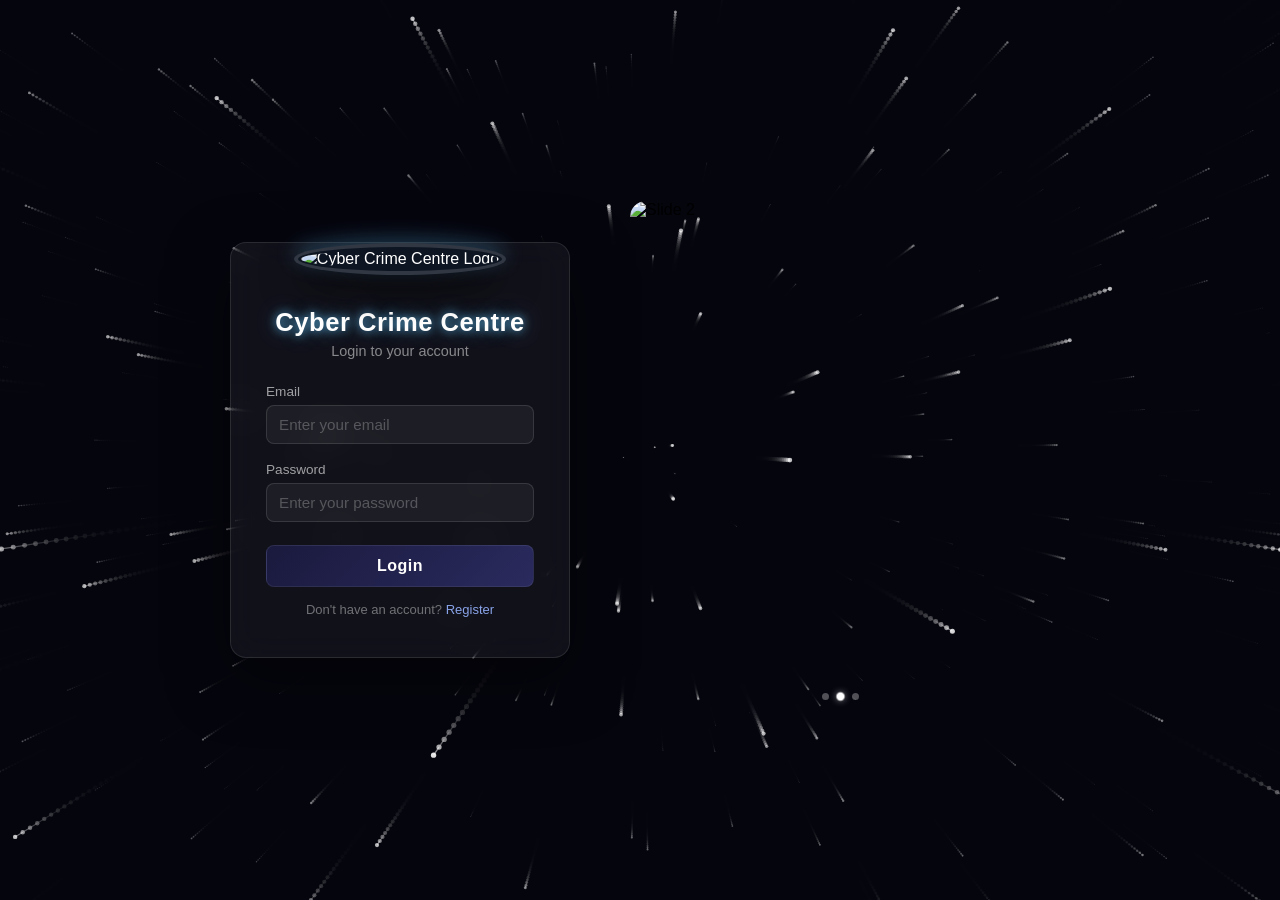
==== index.html @ 1c77d3bd "First upload of CEP project-SEM4" ====
<!DOCTYPE html>
<html lang="en">
<head>
    <meta charset="UTF-8">
    <meta name="viewport" content="width=device-width, initial-scale=1.0">
    <title>Cyber Crime Centre</title>
    <link rel="stylesheet" href="style.css">
</head>

<body>

<!-- Starfield canvas -->
<canvas id="starfield"></canvas>

<div class="split-layout">

<div class="form-wrapper">
    <!-- Login Form -->
    <div class="login-container" id="login-form">
        <img src="cc_images/logo.png" alt="Cyber Crime Centre Logo" class="form-logo">
        <h2>Cyber Crime Centre</h2>
        <p>Login to your account</p>
        <form id="login-form-el">
            <div class="input-box">
                <label>Email</label>
                <input type="email" id="login-email" placeholder="Enter your email" required>
                <span class="error-msg" id="login-email-error"></span>
            </div>

            <div class="input-box">
                <label>Password</label>
                <input type="password" id="login-password" placeholder="Enter your password" required>
                <span class="error-msg" id="login-password-error"></span>
            </div>

            <button type="submit">Login</button>

            <p class="register">
                Don't have an account? <a href="#" id="show-register">Register</a>
            </p>
        </form>
    </div>

    <!-- Registration Form -->
    <div class="login-container" id="register-form">
        <img src="cc_images/logo.png" alt="Cyber Crime Centre Logo" class="form-logo">
        <h2>Cyber Crime Centre</h2>
        <p>Create your account</p>
        <form id="register-form-el">
            <div class="input-box">
                <label>Full Name</label>
                <input type="text" id="reg-name" placeholder="Enter your full name" required>
                <span class="error-msg" id="name-error"></span>
            </div>

            <div class="input-box">
                <label>Email</label>
                <input type="email" id="reg-email" placeholder="Enter your email" required>
                <span class="error-msg" id="email-error"></span>
            </div>

            <div class="input-box">
                <label>Phone Number</label>
                <div class="phone-wrapper">
                    <select id="country-code" class="country-select">
                        <option value="+91">🇮🇳 +91</option>
                        <option value="+1">🇺🇸 +1</option>
                        <option value="+44">🇬🇧 +44</option>
                        <option value="+61">🇦🇺 +61</option>
                        <option value="+81">🇯🇵 +81</option>
                        <option value="+86">🇨🇳 +86</option>
                        <option value="+49">🇩🇪 +49</option>
                        <option value="+33">🇫🇷 +33</option>
                        <option value="+971">🇦🇪 +971</option>
                        <option value="+966">🇸🇦 +966</option>
                        <option value="+65">🇸🇬 +65</option>
                        <option value="+82">🇰🇷 +82</option>
                        <option value="+55">🇧🇷 +55</option>
                        <option value="+7">🇷🇺 +7</option>
                        <option value="+27">🇿🇦 +27</option>
                        <option value="+234">🇳🇬 +234</option>
                        <option value="+92">🇵🇰 +92</option>
                        <option value="+880">🇧🇩 +880</option>
                        <option value="+94">🇱🇰 +94</option>
                        <option value="+977">🇳🇵 +977</option>
                    </select>
                    <input type="tel" id="reg-phone" placeholder="Enter 10 digit number" required>
                </div>
                <span class="error-msg" id="phone-error"></span>
            </div>

            <div class="input-box">
                <label>Password</label>
                <input type="password" id="reg-password" placeholder="Create a password" required>
                <span class="error-msg" id="password-error"></span>
                <ul class="password-requirements">
                    <li id="req-length">At least 8 characters</li>
                    <li id="req-upper">One uppercase letter (A-Z)</li>
                    <li id="req-lower">One lowercase letter (a-z)</li>
                    <li id="req-number">One number (0-9)</li>
                    <li id="req-symbol">One symbol (!@#$%..)</li>
                </ul>
            </div>

            <div class="input-box">
                <label>Confirm Password</label>
                <input type="password" id="reg-confirm" placeholder="Confirm your password" required>
                <span class="error-msg" id="confirm-error"></span>
            </div>

            <button type="submit">Register</button>

            <p class="register">
                Already have an account? <a href="#" id="show-login">Login</a>
            </p>
        </form>
    </div>
</div>

<!-- Image Slideshow -->
<div class="slideshow-outer">
    <div class="slideshow-wrapper">
        <img src="cc_images/cc1.jpg" class="slide active" alt="Slide 1">
        <img src="cc_images/cc2.png" class="slide" alt="Slide 2">
        <img src="cc_images/logo.png" class="slide" alt="Slide 3">
    </div>
    <div class="slide-dots">
        <span class="dot active"></span>
        <span class="dot"></span>
        <span class="dot"></span>
    </div>
</div>

</div>

<script>
    // --- Image Slideshow (every 2 seconds) ---
    const slides = document.querySelectorAll('.slide');
    const dots = document.querySelectorAll('.slide-dots .dot');
    let currentSlide = 0;

    setInterval(() => {
        slides[currentSlide].classList.remove('active');
        dots[currentSlide].classList.remove('active');
        currentSlide = (currentSlide + 1) % slides.length;
        slides[currentSlide].classList.add('active');
        dots[currentSlide].classList.add('active');
    }, 2000);

    // --- Page transition logic ---
    const loginForm = document.getElementById('login-form');
    const registerForm = document.getElementById('register-form');
    const showRegister = document.getElementById('show-register');
    const showLogin = document.getElementById('show-login');

    function switchToRegister() {
        loginForm.classList.add('slide-out-left');
        loginForm.classList.remove('slide-in-left');
        registerForm.classList.add('slide-in-right');
        registerForm.classList.remove('slide-out-right', 'hidden');
        registerForm.style.pointerEvents = 'all';

        setTimeout(() => {
            loginForm.classList.add('hidden');
            loginForm.style.pointerEvents = 'none';
        }, 500);
    }

    function switchToLogin() {
        registerForm.classList.add('slide-out-right');
        registerForm.classList.remove('slide-in-right');
        loginForm.classList.add('slide-in-left');
        loginForm.classList.remove('slide-out-left', 'hidden');
        loginForm.style.pointerEvents = 'all';

        setTimeout(() => {
            registerForm.classList.add('hidden');
            registerForm.style.pointerEvents = 'none';
        }, 500);
    }

    showRegister.addEventListener('click', (e) => {
        e.preventDefault();
        clearErrors();
        switchToRegister();
    });

    showLogin.addEventListener('click', (e) => {
        e.preventDefault();
        clearErrors();
        switchToLogin();
    });

    // --- Login form validation ---
    document.getElementById('login-form-el').addEventListener('submit', (e) => {
        e.preventDefault();
        clearErrors();
        let valid = true;

        const email = document.getElementById('login-email').value.trim();
        if (email === '') {
            showError('login-email-error', 'Email is required');
            valid = false;
        } else if (!/^[^\s@]+@[^\s@]+\.[^\s@]+$/.test(email)) {
            showError('login-email-error', 'Enter a valid email address');
            valid = false;
        }

        const password = document.getElementById('login-password').value;
        if (password.length < 8) {
            showError('login-password-error', 'Must be at least 8 characters');
            valid = false;
        } else if (!/[A-Z]/.test(password)) {
            showError('login-password-error', 'Must contain an uppercase letter');
            valid = false;
        } else if (!/[a-z]/.test(password)) {
            showError('login-password-error', 'Must contain a lowercase letter');
            valid = false;
        } else if (!/[0-9]/.test(password)) {
            showError('login-password-error', 'Must contain a number');
            valid = false;
        } else if (!/[!@#$%^&*()_+\-=\[\]{};':"\\|,.<>\/?]/.test(password)) {
            showError('login-password-error', 'Must contain a symbol (!@#$%.. etc)');
            valid = false;
        }

        if (!valid) return;

        window.location.href = 'home.html';
    });

    // --- Live password requirement checker ---
    const regPassword = document.getElementById('reg-password');
    regPassword.addEventListener('input', () => {
        const val = regPassword.value;
        document.getElementById('req-length').classList.toggle('met', val.length >= 8);
        document.getElementById('req-upper').classList.toggle('met', /[A-Z]/.test(val));
        document.getElementById('req-lower').classList.toggle('met', /[a-z]/.test(val));
        document.getElementById('req-number').classList.toggle('met', /[0-9]/.test(val));
        document.getElementById('req-symbol').classList.toggle('met', /[!@#$%^&*()_+\-=\[\]{};':"\\|,.<>\/?]/.test(val));
    });

    // --- Validation helpers ---
    function clearErrors() {
        document.querySelectorAll('.error-msg').forEach(el => el.textContent = '');
    }

    function showError(id, msg) {
        document.getElementById(id).textContent = msg;
    }

    // --- Phone Validation logic ---
    const phoneLengths = {
        '+1': [10], '+44': [10, 11], '+61': [9], '+81': [10, 11],
        '+86': [11], '+49': [10, 11], '+33': [9], '+971': [9],
        '+966': [9], '+65': [8], '+82': [9, 10], '+55': [10, 11],
        '+7': [10], '+27': [9], '+234': [10, 11], '+92': [10],
        '+880': [10], '+94': [9], '+977': [10], '+91': [10]
    };

    const countrySelect = document.getElementById('country-code');
    const phoneInput = document.getElementById('reg-phone');

    countrySelect.addEventListener('change', () => {
        const lengths = phoneLengths[countrySelect.value] || [10];
        phoneInput.placeholder = `Enter ${lengths.join(' or ')} digit number`;
        phoneInput.maxLength = Math.max(...lengths);
    });

    // Registration form submit → validate → slide back to login
    document.getElementById('register-form-el').addEventListener('submit', (e) => {
        e.preventDefault();
        clearErrors();
        let valid = true;

        // Full Name: not empty
        const name = document.getElementById('reg-name').value.trim();
        if (name === '') {
            showError('name-error', 'Full name is required');
            valid = false;
        }

        // Email: not empty and valid format
        const email = document.getElementById('reg-email').value.trim();
        if (email === '') {
            showError('email-error', 'Email is required');
            valid = false;
        } else if (!/^[^\s@]+@[^\s@]+\.[^\s@]+$/.test(email)) {
            showError('email-error', 'Enter a valid email address');
            valid = false;
        }

        // Phone validation based on country
        const phone = document.getElementById('reg-phone').value;
        const countryCode = document.getElementById('country-code').value;
        const allowedLengths = phoneLengths[countryCode] || [10];

        if (!/^[0-9]+$/.test(phone)) {
            showError('phone-error', 'Phone number must contain only digits');
            valid = false;
        } else if (!allowedLengths.includes(phone.length)) {
            showError('phone-error', `Valid length is ${allowedLengths.join(' or ')} digits`);
            valid = false;
        }

        // Password: uppercase, lowercase, digit, symbol, 8+ chars
        const password = document.getElementById('reg-password').value;
        if (password.length < 8) {
            showError('password-error', 'Must be at least 8 characters');
            valid = false;
        } else if (!/[A-Z]/.test(password)) {
            showError('password-error', 'Must contain an uppercase letter');
            valid = false;
        } else if (!/[a-z]/.test(password)) {
            showError('password-error', 'Must contain a lowercase letter');
            valid = false;
        } else if (!/[0-9]/.test(password)) {
            showError('password-error', 'Must contain a number');
            valid = false;
        } else if (!/[!@#$%^&*()_+\-=\[\]{};':"\\|,.<>\/?]/.test(password)) {
            showError('password-error', 'Must contain a symbol (!@#$%.. etc)');
            valid = false;
        }

        // Confirm password match
        const confirm = document.getElementById('reg-confirm').value;
        if (password !== confirm) {
            showError('confirm-error', 'Passwords do not match');
            valid = false;
        }

        if (!valid) return;

        alert('Registration successful! Please login.');
        e.target.reset();
        switchToLogin();
    });

    // --- Starfield ---
    const canvas = document.getElementById('starfield');
    const ctx = canvas.getContext('2d');

    let w, h, cx, cy;
    const STAR_COUNT = 600;
    const SPEED = 2;
    let stars = [];

    function resize() {
        w = canvas.width = window.innerWidth;
        h = canvas.height = window.innerHeight;
        cx = w / 2;
        cy = h / 2;
    }
    resize();
    window.addEventListener('resize', resize);

    class Star {
        constructor() { this.reset(); }
        reset() {
            this.x = (Math.random() - 0.5) * w;
            this.y = (Math.random() - 0.5) * h;
            this.z = Math.random() * w;
            this.pz = this.z;
        }
        update() {
            this.pz = this.z;
            this.z -= SPEED * 2;
            if (this.z < 1) { this.reset(); this.z = w; this.pz = this.z; }
        }
        draw() {
            const sx = (this.x / this.z) * w + cx;
            const sy = (this.y / this.z) * h + cy;
            const px = (this.x / this.pz) * w + cx;
            const py = (this.y / this.pz) * h + cy;
            const depth = 1 - this.z / w;
            const size = Math.max(0.5, depth * 3);
            const alpha = Math.max(0.1, depth);
            ctx.beginPath(); ctx.moveTo(px, py); ctx.lineTo(sx, sy);
            ctx.strokeStyle = `rgba(255,255,255,${alpha * 0.6})`;
            ctx.lineWidth = size * 0.5; ctx.stroke();
            ctx.beginPath(); ctx.arc(sx, sy, size, 0, Math.PI * 2);
            ctx.fillStyle = `rgba(255,255,255,${alpha})`; ctx.fill();
        }
    }

    for (let i = 0; i < STAR_COUNT; i++) {
        const star = new Star(); star.z = Math.random() * w; stars.push(star);
    }

    function animate() {
        ctx.fillStyle = 'rgba(5, 5, 15, 0.25)';
        ctx.fillRect(0, 0, w, h);
        stars.forEach(s => { s.update(); s.draw(); });
        requestAnimationFrame(animate);
    }
    ctx.fillStyle = '#05050f'; ctx.fillRect(0, 0, w, h);
    animate();
</script>

</body>
</html>
---- style.css ----
*, *::before, *::after {
    margin: 0;
    padding: 0;
    box-sizing: border-box;
}

body{
    font-family: Arial, sans-serif;
    background: #05050f;
    height: 100vh;
    display: flex;
    justify-content: center;
    align-items: center;
    overflow: hidden;
}

/* Starfield canvas */
#starfield {
    position: fixed;
    top: 0;
    left: 0;
    width: 100%;
    height: 100%;
    z-index: 0;
}

/* Wrapper to hold both forms */
/* Split layout: form left, images right */
.split-layout {
    position: relative;
    z-index: 10;
    display: flex;
    justify-content: center;
    align-items: center;
    gap: 60px;
    width: 90%;
    max-width: 900px;
}

.form-wrapper {
    position: relative;
    width: 340px;
    min-width: 340px;
    display: flex;
    justify-content: center;
    align-items: center;
}

/* Slideshow outer wrapper */
.slideshow-outer {
    display: flex;
    flex-direction: column;
    align-items: center;
}

/* Image Slideshow */
.slideshow-wrapper {
    position: relative;
    width: 420px;
    height: 480px;
    border-radius: 16px;
    overflow: hidden;
}

.slideshow-wrapper .slide {
    position: absolute;
    top: 0;
    left: 0;
    width: 100%;
    height: 100%;
    object-fit: contain;
    opacity: 0;
    transition: opacity 1s ease-in-out;
}

.slideshow-wrapper .slide.active {
    opacity: 1;
}

/* Navigation dots */
.slide-dots {
    display: flex;
    gap: 8px;
    margin-top: 12px;
}

.slide-dots .dot {
    width: 7px;
    height: 7px;
    border-radius: 50%;
    background: rgba(255,255,255,0.3);
    transition: all 0.3s ease;
    cursor: pointer;
}

.slide-dots .dot.active {
    background: #fff;
    box-shadow: 0 0 6px rgba(255,255,255,0.5);
    transform: scale(1.2);
}

@media (max-width: 800px) {
    .split-layout {
        flex-direction: column;
        gap: 30px;
    }
    .slideshow-wrapper {
        width: 300px;
        height: 300px;
    }
}

.login-container{
    background: rgba(255, 255, 255, 0.05);
    backdrop-filter: blur(16px);
    -webkit-backdrop-filter: blur(16px);
    border: 1px solid rgba(255, 255, 255, 0.1);
    padding: 40px 35px;
    border-radius: 16px;
    width: 340px;
    text-align: center;
    color: #fff;
    box-shadow: 0 20px 60px rgba(0, 0, 0, 0.5);
    position: absolute;
    animation-fill-mode: forwards;
}

.login-container h2 {
    margin-bottom: 5px;
    text-shadow: 0 0 10px rgba(100, 200, 255, 0.8), 0 0 20px rgba(100, 200, 255, 0.4);
    font-weight: 600;
    letter-spacing: 0.5px;
}

/* Initially hide register form off-screen right */
#register-form {
    transform: translateX(150%);
    opacity: 0;
    pointer-events: none;
}

#register-form.hidden {
    pointer-events: none;
}

#login-form.hidden {
    pointer-events: none;
}

/* Form Logo - Large 3D Pop Out Effect */
.form-logo {
    width: 110px;
    height: 110px;
    object-fit: cover; /* use cover for perfect circle filling */
    border-radius: 50%;
    background: #0d1522; /* Solid dark background */
    padding: 3px;
    border: 4px solid rgba(255, 255, 255, 0.15); /* Frosted thick rim */
    box-shadow: 
        0 15px 35px rgba(0, 0, 0, 0.6), /* Heavy deep drop shadow */
        0 -5px 20px rgba(100, 200, 255, 0.3); /* Subtle top glow */
    transform: translateY(-40px); /* Pull it up out of the form */
    margin-bottom: -20px; /* Adjust spacing below it since it moved up */
    z-index: 20;
    position: relative;
    transition: transform 0.3s ease, box-shadow 0.3s ease;
}

.form-logo:hover {
    transform: translateY(-45px) scale(1.05);
    box-shadow: 
        0 20px 45px rgba(0, 0, 0, 0.8),
        0 -5px 25px rgba(100, 200, 255, 0.5);
}

/* --- Slide Animations --- */

/* Login slides out to the left */
@keyframes slideOutLeft {
    0% { transform: translateX(0); opacity: 1; }
    100% { transform: translateX(-150%); opacity: 0; }
}

/* Register slides in from the right */
@keyframes slideInRight {
    0% { transform: translateX(150%); opacity: 0; }
    100% { transform: translateX(0); opacity: 1; }
}

/* Register slides out to the right */
@keyframes slideOutRight {
    0% { transform: translateX(0); opacity: 1; }
    100% { transform: translateX(150%); opacity: 0; }
}

/* Login slides in from the left */
@keyframes slideInLeft {
    0% { transform: translateX(-150%); opacity: 0; }
    100% { transform: translateX(0); opacity: 1; }
}

.slide-out-left {
    animation: slideOutLeft 0.5s ease forwards;
    pointer-events: none;
}

.slide-in-right {
    animation: slideInRight 0.5s ease forwards;
    pointer-events: all;
}

.slide-out-right {
    animation: slideOutRight 0.5s ease forwards;
    pointer-events: none;
}

.slide-in-left {
    animation: slideInLeft 0.5s ease forwards;
    pointer-events: all;
}

/* ---- Form styling ---- */

.login-container h2{
    margin-bottom: 6px;
    font-size: 1.6rem;
    letter-spacing: 0.5px;
}

.login-container > p {
    color: rgba(255,255,255,0.5);
    margin-bottom: 25px;
    font-size: 0.9rem;
}

.input-box{
    text-align: left;
    margin-bottom: 18px;
}

/* Phone number +91 prefix */
.phone-wrapper {
    display: flex;
    align-items: center;
    gap: 0;
}

.country-select {
    padding: 10px 8px;
    background: rgba(255,255,255,0.1);
    border: 1px solid rgba(255,255,255,0.12);
    border-right: none;
    border-radius: 8px 0 0 8px;
    font-size: 0.85rem;
    color: #fff;
    outline: none;
    cursor: pointer;
    appearance: none;
    -webkit-appearance: none;
    background-image: url("data:image/svg+xml,%3Csvg xmlns='http://www.w3.org/2000/svg' width='10' height='6'%3E%3Cpath d='M0 0l5 6 5-6z' fill='rgba(255,255,255,0.5)'/%3E%3C/svg%3E");
    background-repeat: no-repeat;
    background-position: right 6px center;
    padding-right: 20px;
}

.country-select option {
    background: #1a1a2e;
    color: #fff;
}

.phone-wrapper input {
    border-radius: 0 8px 8px 0 !important;
}

/* Validation error messages */
.error-msg {
    display: block;
    color: #ff6b6b;
    font-size: 0.75rem;
    margin-top: 4px;
    min-height: 0;
}

/* Password requirements list */
.password-requirements {
    list-style: none;
    padding: 0;
    margin-top: 8px;
}

.password-requirements li {
    font-size: 0.72rem;
    color: rgba(255,255,255,0.35);
    padding: 2px 0;
    transition: color 0.3s ease;
}

.password-requirements li::before {
    content: '✕ ';
    color: rgba(255,100,100,0.5);
    transition: color 0.3s ease;
}

.password-requirements li.met {
    color: rgba(100, 255, 150, 0.8);
}

.password-requirements li.met::before {
    content: '✓ ';
    color: rgba(100, 255, 150, 0.9);
}

.input-box label {
    display: block;
    margin-bottom: 6px;
    font-size: 0.85rem;
    color: rgba(255,255,255,0.6);
}

.input-box input{
    width: 100%;
    padding: 10px 12px;
    border: 1px solid rgba(255,255,255,0.12);
    border-radius: 8px;
    background: rgba(255,255,255,0.05);
    color: #fff;
    font-size: 0.95rem;
    outline: none;
    transition: border-color 0.3s ease, box-shadow 0.3s ease;
}

.input-box input::placeholder {
    color: rgba(255,255,255,0.25);
}

.input-box input:focus {
    border-color: rgba(150, 180, 255, 0.5);
    box-shadow: 0 0 12px rgba(150, 180, 255, 0.15);
}

button{
    width: 100%;
    padding: 11px;
    background: linear-gradient(135deg, #1a1a3e, #2a2a5e);
    color: white;
    border: 1px solid rgba(255,255,255,0.08);
    border-radius: 8px;
    cursor: pointer;
    font-size: 1rem;
    font-weight: 600;
    letter-spacing: 0.5px;
    transition: all 0.3s ease;
    margin-top: 5px;
}

button:hover{
    background: linear-gradient(135deg, #2a2a5e, #4040a0);
    box-shadow: 0 4px 20px rgba(80, 80, 200, 0.3);
    transform: translateY(-1px);
}

.register{
    margin-top: 15px;
    font-size: 13px;
    color: rgba(255,255,255,0.4);
}

.register a {
    color: rgba(150, 180, 255, 0.9);
    text-decoration: none;
    transition: color 0.3s ease;
}

.register a:hover {
    color: #fff;
}

/* ===== Home Page ===== */
.home-container {
    position: relative;
    z-index: 10;
    width: 100%;
    min-height: 100vh;
    display: flex;
    flex-direction: column;
}

.home-nav {
    display: flex;
    justify-content: space-between;
    align-items: center;
    padding: 20px 40px;
    background: rgba(255,255,255,0.03);
    backdrop-filter: blur(10px);
    border-bottom: 1px solid rgba(255,255,255,0.06);
}

.nav-brand-left {
    display: flex;
    align-items: center;
    gap: 12px;
    border: 1px solid rgba(100, 150, 200, 0.25);
    background: rgba(15, 25, 40, 0.7);
    padding: 6px 20px 6px 6px;
    border-radius: 40px;
}

.nav-brand-text {
    display: flex;
    flex-direction: column;
    text-align: left;
}

.nav-brand-text h2 {
    font-size: 1.05rem;
    color: #fff;
    margin-bottom: 0px;
    font-weight: 700;
    text-shadow: none;
}

.nav-subtitle {
    font-size: 0.65rem;
    color: rgba(255,255,255,0.5);
    letter-spacing: 0px;
    margin-top: -2px;
}

.nav-logo {
    width: 36px;
    height: 36px;
    object-fit: contain;
    border-radius: 50%;
    background: #0d1522;
    padding: 4px;
    border: 1px solid rgba(255, 255, 255, 0.15);
    box-shadow: none;
}

.nav-links {
    display: flex;
    align-items: center;
    gap: 28px;
}

.nav-item {
    color: rgba(255, 255, 255, 0.65);
    text-decoration: none;
    font-size: 0.85rem;
    font-weight: 400;
    transition: color 0.3s ease;
    position: relative;
    padding: 10px 0;
}

.nav-item:hover, .nav-item.active {
    color: #fff;
    text-shadow: none;
}

.nav-item::after {
    content: '';
    position: absolute;
    bottom: -2px;
    left: 0;
    width: 0%;
    height: 2px;
    background: #3b82f6;
    box-shadow: 0 0 8px rgba(59, 130, 246, 0.6);
    transition: width 0.3s ease;
}

.nav-item:hover::after, .nav-item.active::after {
    width: 100%;
}

.logout-btn {
    color: rgba(255,255,255,0.55);
    text-decoration: none;
    padding: 6px 16px;
    border: 1px solid rgba(255,255,255,0.15);
    border-radius: 6px;
    font-size: 0.9rem;
    transition: all 0.3s ease;
}

.logout-btn:hover {
    background: rgba(255,100,100,0.15);
    border-color: rgba(255,100,100,0.3);
    color: #ff6b6b;
}

.home-content {
    flex: 1;
    display: flex;
    flex-direction: column;
    justify-content: center;
    align-items: center;
    padding: 60px 40px;
    text-align: center;
}

.home-content h1 {
    font-size: 2.4rem;
    color: #fff;
    margin-bottom: 10px;
}

.home-content > p {
    color: rgba(255,255,255,0.5);
    font-size: 1rem;
    margin-bottom: 50px;
}

.cards-grid {
    display: grid;
    grid-template-columns: repeat(3, 1fr);
    gap: 24px;
    max-width: 800px;
    width: 100%;
}

.info-card {
    background: rgba(255,255,255,0.04);
    border: 1px solid rgba(255,255,255,0.08);
    border-radius: 14px;
    padding: 30px 20px;
    backdrop-filter: blur(10px);
    transition: all 0.3s ease;
    text-align: center;
}

.info-card:hover {
    transform: translateY(-6px);
    background: rgba(255,255,255,0.07);
    box-shadow: 0 12px 40px rgba(0,0,0,0.3);
}

.card-icon {
    font-size: 2.2rem;
    margin-bottom: 14px;
}

.info-card h3 {
    color: #fff;
    margin-bottom: 8px;
    font-size: 1.05rem;
}

.info-card p {
    color: rgba(255,255,255,0.45);
    font-size: 0.82rem;
    line-height: 1.5;
}



@media (max-width: 700px) {
    .cards-grid {
        grid-template-columns: 1fr;
    }
}
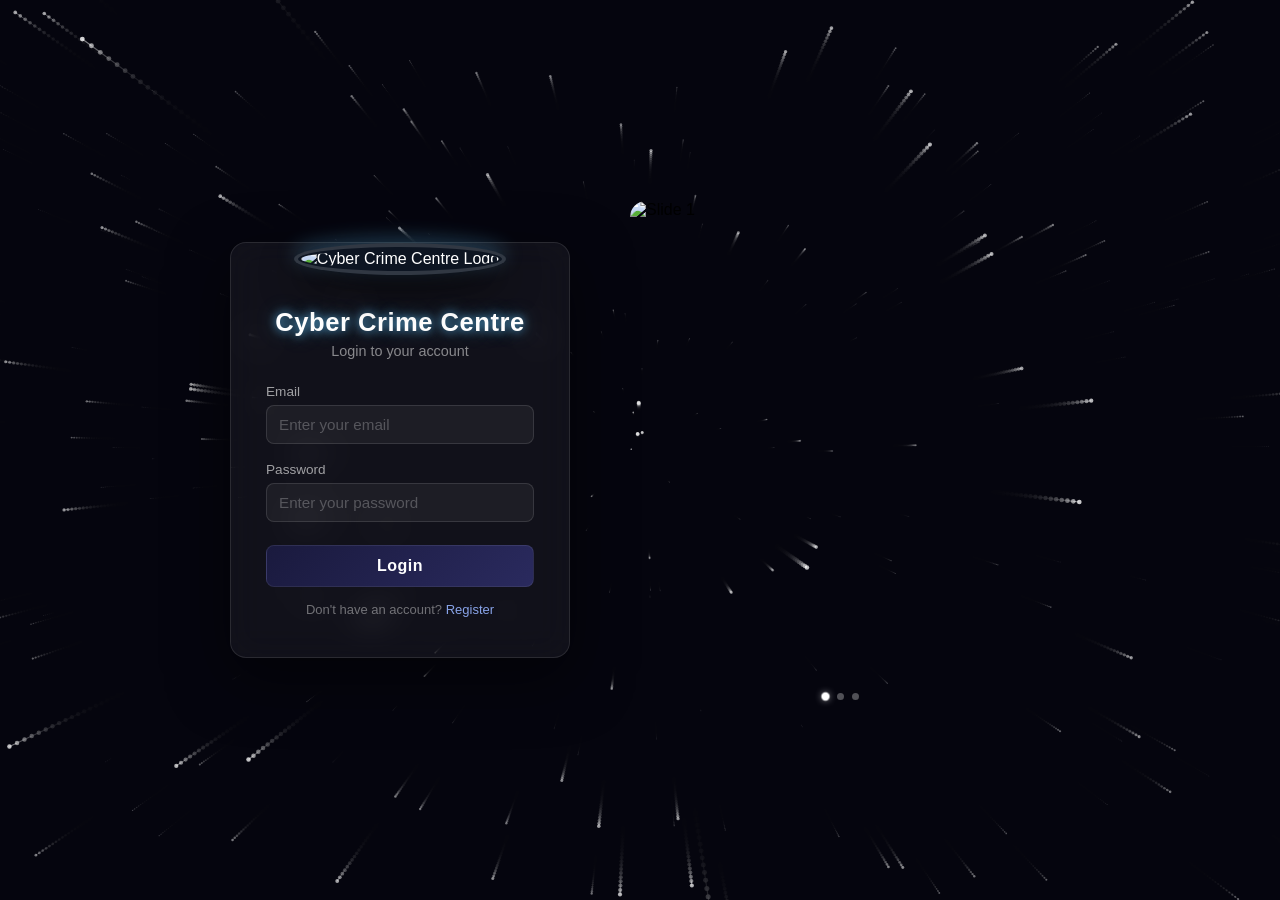
==== commit 863681a2: "Refactor login and registration forms in index.html" ====
--- a/index.html
+++ b/index.html
@@ -1,5 +1,6 @@
 <!DOCTYPE html>
 <html lang="en">
+
 <head>
     <meta charset="UTF-8">
     <meta name="viewport" content="width=device-width, initial-scale=1.0">
@@ -9,393 +10,394 @@
 
 <body>
 
-<!-- Starfield canvas -->
-<canvas id="starfield"></canvas>
-
-<div class="split-layout">
-
-<div class="form-wrapper">
-    <!-- Login Form -->
-    <div class="login-container" id="login-form">
-        <img src="cc_images/logo.png" alt="Cyber Crime Centre Logo" class="form-logo">
-        <h2>Cyber Crime Centre</h2>
-        <p>Login to your account</p>
-        <form id="login-form-el">
-            <div class="input-box">
-                <label>Email</label>
-                <input type="email" id="login-email" placeholder="Enter your email" required>
-                <span class="error-msg" id="login-email-error"></span>
+    <!-- Starfield canvas -->
+    <canvas id="starfield"></canvas>
+
+    <div class="split-layout">
+
+        <div class="form-wrapper">
+            <!-- Login Form -->
+            <div class="login-container" id="login-form">
+                <img src="cc_images/logo.png" alt="Cyber Crime Centre Logo" class="form-logo">
+                <h2>Cyber Crime Centre</h2>
+                <p>Login to your account</p>
+                <form id="login-form-el">
+                    <div class="input-box">
+                        <label>Email</label>
+                        <input type="email" id="login-email" placeholder="Enter your email" required>
+                        <span class="error-msg" id="login-email-error"></span>
+                    </div>
+
+                    <div class="input-box">
+                        <label>Password</label>
+                        <input type="password" id="login-password" placeholder="Enter your password" required>
+                        <span class="error-msg" id="login-password-error"></span>
+                    </div>
+
+                    <button type="submit">Login</button>
+
+                    <p class="register">
+                        Don't have an account? <a href="#" id="show-register">Register</a>
+                    </p>
+                </form>
             </div>
 
-            <div class="input-box">
-                <label>Password</label>
-                <input type="password" id="login-password" placeholder="Enter your password" required>
-                <span class="error-msg" id="login-password-error"></span>
+            <!-- Registration Form -->
+            <div class="login-container" id="register-form">
+                <img src="cc_images/logo.png" alt="Cyber Crime Centre Logo" class="form-logo">
+                <h2>Cyber Crime Centre</h2>
+                <p>Create your account</p>
+                <form id="register-form-el">
+                    <div class="input-box">
+                        <label>Full Name</label>
+                        <input type="text" id="reg-name" placeholder="Enter your full name" required>
+                        <span class="error-msg" id="name-error"></span>
+                    </div>
+
+                    <div class="input-box">
+                        <label>Email</label>
+                        <input type="email" id="reg-email" placeholder="Enter your email" required>
+                        <span class="error-msg" id="email-error"></span>
+                    </div>
+
+                    <div class="input-box">
+                        <label>Phone Number</label>
+                        <div class="phone-wrapper">
+                            <select id="country-code" class="country-select">
+                                <option value="+91">🇮🇳 +91</option>
+                                <option value="+1">🇺🇸 +1</option>
+                                <option value="+44">🇬🇧 +44</option>
+                                <option value="+61">🇦🇺 +61</option>
+                                <option value="+81">🇯🇵 +81</option>
+                                <option value="+86">🇨🇳 +86</option>
+                                <option value="+49">🇩🇪 +49</option>
+                                <option value="+33">🇫🇷 +33</option>
+                                <option value="+971">🇦🇪 +971</option>
+                                <option value="+966">🇸🇦 +966</option>
+                                <option value="+65">🇸🇬 +65</option>
+                                <option value="+82">🇰🇷 +82</option>
+                                <option value="+55">🇧🇷 +55</option>
+                                <option value="+7">🇷🇺 +7</option>
+                                <option value="+27">🇿🇦 +27</option>
+                                <option value="+234">🇳🇬 +234</option>
+                                <option value="+92">🇵🇰 +92</option>
+                                <option value="+880">🇧🇩 +880</option>
+                                <option value="+94">🇱🇰 +94</option>
+                                <option value="+977">🇳🇵 +977</option>
+                            </select>
+                            <input type="tel" id="reg-phone" placeholder="Enter 10 digit number" required>
+                        </div>
+                        <span class="error-msg" id="phone-error"></span>
+                    </div>
+
+                    <div class="input-box">
+                        <label>Password</label>
+                        <input type="password" id="reg-password" placeholder="Create a password" required>
+                        <span class="error-msg" id="password-error"></span>
+                        <ul class="password-requirements">
+                            <li id="req-length">At least 8 characters</li>
+                            <li id="req-upper">One uppercase letter (A-Z)</li>
+                            <li id="req-lower">One lowercase letter (a-z)</li>
+                            <li id="req-number">One number (0-9)</li>
+                            <li id="req-symbol">One symbol (!@#$%..)</li>
+                        </ul>
+                    </div>
+
+                    <div class="input-box">
+                        <label>Confirm Password</label>
+                        <input type="password" id="reg-confirm" placeholder="Confirm your password" required>
+                        <span class="error-msg" id="confirm-error"></span>
+                    </div>
+
+                    <button type="submit">Register</button>
+
+                    <p class="register">
+                        Already have an account? <a href="#" id="show-login">Login</a>
+                    </p>
+                </form>
             </div>
-
-            <button type="submit">Login</button>
-
-            <p class="register">
-                Don't have an account? <a href="#" id="show-register">Register</a>
-            </p>
-        </form>
+        </div>
+
+        <!-- Image Slideshow -->
+        <div class="slideshow-outer">
+            <div class="slideshow-wrapper">
+                <img src="cc_images/cc1.jpg" class="slide active" alt="Slide 1">
+                <img src="cc_images/cc2.png" class="slide" alt="Slide 2">
+                <img src="cc_images/logo.png" class="slide" alt="Slide 3">
+            </div>
+            <div class="slide-dots">
+                <span class="dot active"></span>
+                <span class="dot"></span>
+                <span class="dot"></span>
+            </div>
+        </div>
+
     </div>
 
-    <!-- Registration Form -->
-    <div class="login-container" id="register-form">
-        <img src="cc_images/logo.png" alt="Cyber Crime Centre Logo" class="form-logo">
-        <h2>Cyber Crime Centre</h2>
-        <p>Create your account</p>
-        <form id="register-form-el">
-            <div class="input-box">
-                <label>Full Name</label>
-                <input type="text" id="reg-name" placeholder="Enter your full name" required>
-                <span class="error-msg" id="name-error"></span>
-            </div>
-
-            <div class="input-box">
-                <label>Email</label>
-                <input type="email" id="reg-email" placeholder="Enter your email" required>
-                <span class="error-msg" id="email-error"></span>
-            </div>
-
-            <div class="input-box">
-                <label>Phone Number</label>
-                <div class="phone-wrapper">
-                    <select id="country-code" class="country-select">
-                        <option value="+91">🇮🇳 +91</option>
-                        <option value="+1">🇺🇸 +1</option>
-                        <option value="+44">🇬🇧 +44</option>
-                        <option value="+61">🇦🇺 +61</option>
-                        <option value="+81">🇯🇵 +81</option>
-                        <option value="+86">🇨🇳 +86</option>
-                        <option value="+49">🇩🇪 +49</option>
-                        <option value="+33">🇫🇷 +33</option>
-                        <option value="+971">🇦🇪 +971</option>
-                        <option value="+966">🇸🇦 +966</option>
-                        <option value="+65">🇸🇬 +65</option>
-                        <option value="+82">🇰🇷 +82</option>
-                        <option value="+55">🇧🇷 +55</option>
-                        <option value="+7">🇷🇺 +7</option>
-                        <option value="+27">🇿🇦 +27</option>
-                        <option value="+234">🇳🇬 +234</option>
-                        <option value="+92">🇵🇰 +92</option>
-                        <option value="+880">🇧🇩 +880</option>
-                        <option value="+94">🇱🇰 +94</option>
-                        <option value="+977">🇳🇵 +977</option>
-                    </select>
-                    <input type="tel" id="reg-phone" placeholder="Enter 10 digit number" required>
-                </div>
-                <span class="error-msg" id="phone-error"></span>
-            </div>
-
-            <div class="input-box">
-                <label>Password</label>
-                <input type="password" id="reg-password" placeholder="Create a password" required>
-                <span class="error-msg" id="password-error"></span>
-                <ul class="password-requirements">
-                    <li id="req-length">At least 8 characters</li>
-                    <li id="req-upper">One uppercase letter (A-Z)</li>
-                    <li id="req-lower">One lowercase letter (a-z)</li>
-                    <li id="req-number">One number (0-9)</li>
-                    <li id="req-symbol">One symbol (!@#$%..)</li>
-                </ul>
-            </div>
-
-            <div class="input-box">
-                <label>Confirm Password</label>
-                <input type="password" id="reg-confirm" placeholder="Confirm your password" required>
-                <span class="error-msg" id="confirm-error"></span>
-            </div>
-
-            <button type="submit">Register</button>
-
-            <p class="register">
-                Already have an account? <a href="#" id="show-login">Login</a>
-            </p>
-        </form>
-    </div>
-</div>
-
-<!-- Image Slideshow -->
-<div class="slideshow-outer">
-    <div class="slideshow-wrapper">
-        <img src="cc_images/cc1.jpg" class="slide active" alt="Slide 1">
-        <img src="cc_images/cc2.png" class="slide" alt="Slide 2">
-        <img src="cc_images/logo.png" class="slide" alt="Slide 3">
-    </div>
-    <div class="slide-dots">
-        <span class="dot active"></span>
-        <span class="dot"></span>
-        <span class="dot"></span>
-    </div>
-</div>
-
-</div>
-
-<script>
-    // --- Image Slideshow (every 2 seconds) ---
-    const slides = document.querySelectorAll('.slide');
-    const dots = document.querySelectorAll('.slide-dots .dot');
-    let currentSlide = 0;
-
-    setInterval(() => {
-        slides[currentSlide].classList.remove('active');
-        dots[currentSlide].classList.remove('active');
-        currentSlide = (currentSlide + 1) % slides.length;
-        slides[currentSlide].classList.add('active');
-        dots[currentSlide].classList.add('active');
-    }, 2000);
-
-    // --- Page transition logic ---
-    const loginForm = document.getElementById('login-form');
-    const registerForm = document.getElementById('register-form');
-    const showRegister = document.getElementById('show-register');
-    const showLogin = document.getElementById('show-login');
-
-    function switchToRegister() {
-        loginForm.classList.add('slide-out-left');
-        loginForm.classList.remove('slide-in-left');
-        registerForm.classList.add('slide-in-right');
-        registerForm.classList.remove('slide-out-right', 'hidden');
-        registerForm.style.pointerEvents = 'all';
-
-        setTimeout(() => {
-            loginForm.classList.add('hidden');
-            loginForm.style.pointerEvents = 'none';
-        }, 500);
-    }
-
-    function switchToLogin() {
-        registerForm.classList.add('slide-out-right');
-        registerForm.classList.remove('slide-in-right');
-        loginForm.classList.add('slide-in-left');
-        loginForm.classList.remove('slide-out-left', 'hidden');
-        loginForm.style.pointerEvents = 'all';
-
-        setTimeout(() => {
-            registerForm.classList.add('hidden');
-            registerForm.style.pointerEvents = 'none';
-        }, 500);
-    }
-
-    showRegister.addEventListener('click', (e) => {
-        e.preventDefault();
-        clearErrors();
-        switchToRegister();
-    });
-
-    showLogin.addEventListener('click', (e) => {
-        e.preventDefault();
-        clearErrors();
-        switchToLogin();
-    });
-
-    // --- Login form validation ---
-    document.getElementById('login-form-el').addEventListener('submit', (e) => {
-        e.preventDefault();
-        clearErrors();
-        let valid = true;
-
-        const email = document.getElementById('login-email').value.trim();
-        if (email === '') {
-            showError('login-email-error', 'Email is required');
-            valid = false;
-        } else if (!/^[^\s@]+@[^\s@]+\.[^\s@]+$/.test(email)) {
-            showError('login-email-error', 'Enter a valid email address');
-            valid = false;
-        }
-
-        const password = document.getElementById('login-password').value;
-        if (password.length < 8) {
-            showError('login-password-error', 'Must be at least 8 characters');
-            valid = false;
-        } else if (!/[A-Z]/.test(password)) {
-            showError('login-password-error', 'Must contain an uppercase letter');
-            valid = false;
-        } else if (!/[a-z]/.test(password)) {
-            showError('login-password-error', 'Must contain a lowercase letter');
-            valid = false;
-        } else if (!/[0-9]/.test(password)) {
-            showError('login-password-error', 'Must contain a number');
-            valid = false;
-        } else if (!/[!@#$%^&*()_+\-=\[\]{};':"\\|,.<>\/?]/.test(password)) {
-            showError('login-password-error', 'Must contain a symbol (!@#$%.. etc)');
-            valid = false;
-        }
-
-        if (!valid) return;
-
-        window.location.href = 'home.html';
-    });
-
-    // --- Live password requirement checker ---
-    const regPassword = document.getElementById('reg-password');
-    regPassword.addEventListener('input', () => {
-        const val = regPassword.value;
-        document.getElementById('req-length').classList.toggle('met', val.length >= 8);
-        document.getElementById('req-upper').classList.toggle('met', /[A-Z]/.test(val));
-        document.getElementById('req-lower').classList.toggle('met', /[a-z]/.test(val));
-        document.getElementById('req-number').classList.toggle('met', /[0-9]/.test(val));
-        document.getElementById('req-symbol').classList.toggle('met', /[!@#$%^&*()_+\-=\[\]{};':"\\|,.<>\/?]/.test(val));
-    });
-
-    // --- Validation helpers ---
-    function clearErrors() {
-        document.querySelectorAll('.error-msg').forEach(el => el.textContent = '');
-    }
-
-    function showError(id, msg) {
-        document.getElementById(id).textContent = msg;
-    }
-
-    // --- Phone Validation logic ---
-    const phoneLengths = {
-        '+1': [10], '+44': [10, 11], '+61': [9], '+81': [10, 11],
-        '+86': [11], '+49': [10, 11], '+33': [9], '+971': [9],
-        '+966': [9], '+65': [8], '+82': [9, 10], '+55': [10, 11],
-        '+7': [10], '+27': [9], '+234': [10, 11], '+92': [10],
-        '+880': [10], '+94': [9], '+977': [10], '+91': [10]
-    };
-
-    const countrySelect = document.getElementById('country-code');
-    const phoneInput = document.getElementById('reg-phone');
-
-    countrySelect.addEventListener('change', () => {
-        const lengths = phoneLengths[countrySelect.value] || [10];
-        phoneInput.placeholder = `Enter ${lengths.join(' or ')} digit number`;
-        phoneInput.maxLength = Math.max(...lengths);
-    });
-
-    // Registration form submit → validate → slide back to login
-    document.getElementById('register-form-el').addEventListener('submit', (e) => {
-        e.preventDefault();
-        clearErrors();
-        let valid = true;
-
-        // Full Name: not empty
-        const name = document.getElementById('reg-name').value.trim();
-        if (name === '') {
-            showError('name-error', 'Full name is required');
-            valid = false;
-        }
-
-        // Email: not empty and valid format
-        const email = document.getElementById('reg-email').value.trim();
-        if (email === '') {
-            showError('email-error', 'Email is required');
-            valid = false;
-        } else if (!/^[^\s@]+@[^\s@]+\.[^\s@]+$/.test(email)) {
-            showError('email-error', 'Enter a valid email address');
-            valid = false;
-        }
-
-        // Phone validation based on country
-        const phone = document.getElementById('reg-phone').value;
-        const countryCode = document.getElementById('country-code').value;
-        const allowedLengths = phoneLengths[countryCode] || [10];
-
-        if (!/^[0-9]+$/.test(phone)) {
-            showError('phone-error', 'Phone number must contain only digits');
-            valid = false;
-        } else if (!allowedLengths.includes(phone.length)) {
-            showError('phone-error', `Valid length is ${allowedLengths.join(' or ')} digits`);
-            valid = false;
-        }
-
-        // Password: uppercase, lowercase, digit, symbol, 8+ chars
-        const password = document.getElementById('reg-password').value;
-        if (password.length < 8) {
-            showError('password-error', 'Must be at least 8 characters');
-            valid = false;
-        } else if (!/[A-Z]/.test(password)) {
-            showError('password-error', 'Must contain an uppercase letter');
-            valid = false;
-        } else if (!/[a-z]/.test(password)) {
-            showError('password-error', 'Must contain a lowercase letter');
-            valid = false;
-        } else if (!/[0-9]/.test(password)) {
-            showError('password-error', 'Must contain a number');
-            valid = false;
-        } else if (!/[!@#$%^&*()_+\-=\[\]{};':"\\|,.<>\/?]/.test(password)) {
-            showError('password-error', 'Must contain a symbol (!@#$%.. etc)');
-            valid = false;
-        }
-
-        // Confirm password match
-        const confirm = document.getElementById('reg-confirm').value;
-        if (password !== confirm) {
-            showError('confirm-error', 'Passwords do not match');
-            valid = false;
-        }
-
-        if (!valid) return;
-
-        alert('Registration successful! Please login.');
-        e.target.reset();
-        switchToLogin();
-    });
-
-    // --- Starfield ---
-    const canvas = document.getElementById('starfield');
-    const ctx = canvas.getContext('2d');
-
-    let w, h, cx, cy;
-    const STAR_COUNT = 600;
-    const SPEED = 2;
-    let stars = [];
-
-    function resize() {
-        w = canvas.width = window.innerWidth;
-        h = canvas.height = window.innerHeight;
-        cx = w / 2;
-        cy = h / 2;
-    }
-    resize();
-    window.addEventListener('resize', resize);
-
-    class Star {
-        constructor() { this.reset(); }
-        reset() {
-            this.x = (Math.random() - 0.5) * w;
-            this.y = (Math.random() - 0.5) * h;
-            this.z = Math.random() * w;
-            this.pz = this.z;
-        }
-        update() {
-            this.pz = this.z;
-            this.z -= SPEED * 2;
-            if (this.z < 1) { this.reset(); this.z = w; this.pz = this.z; }
-        }
-        draw() {
-            const sx = (this.x / this.z) * w + cx;
-            const sy = (this.y / this.z) * h + cy;
-            const px = (this.x / this.pz) * w + cx;
-            const py = (this.y / this.pz) * h + cy;
-            const depth = 1 - this.z / w;
-            const size = Math.max(0.5, depth * 3);
-            const alpha = Math.max(0.1, depth);
-            ctx.beginPath(); ctx.moveTo(px, py); ctx.lineTo(sx, sy);
-            ctx.strokeStyle = `rgba(255,255,255,${alpha * 0.6})`;
-            ctx.lineWidth = size * 0.5; ctx.stroke();
-            ctx.beginPath(); ctx.arc(sx, sy, size, 0, Math.PI * 2);
-            ctx.fillStyle = `rgba(255,255,255,${alpha})`; ctx.fill();
-        }
-    }
-
-    for (let i = 0; i < STAR_COUNT; i++) {
-        const star = new Star(); star.z = Math.random() * w; stars.push(star);
-    }
-
-    function animate() {
-        ctx.fillStyle = 'rgba(5, 5, 15, 0.25)';
-        ctx.fillRect(0, 0, w, h);
-        stars.forEach(s => { s.update(); s.draw(); });
-        requestAnimationFrame(animate);
-    }
-    ctx.fillStyle = '#05050f'; ctx.fillRect(0, 0, w, h);
-    animate();
-</script>
+    <script>
+        // --- Image Slideshow (every 2 seconds) ---
+        const slides = document.querySelectorAll('.slide');
+        const dots = document.querySelectorAll('.slide-dots .dot');
+        let currentSlide = 0;
+
+        setInterval(() => {
+            slides[currentSlide].classList.remove('active');
+            dots[currentSlide].classList.remove('active');
+            currentSlide = (currentSlide + 1) % slides.length;
+            slides[currentSlide].classList.add('active');
+            dots[currentSlide].classList.add('active');
+        }, 2000);
+
+        // --- Page transition logic ---
+        const loginForm = document.getElementById('login-form');
+        const registerForm = document.getElementById('register-form');
+        const showRegister = document.getElementById('show-register');
+        const showLogin = document.getElementById('show-login');
+
+        function switchToRegister() {
+            loginForm.classList.add('slide-out-left');
+            loginForm.classList.remove('slide-in-left');
+            registerForm.classList.add('slide-in-right');
+            registerForm.classList.remove('slide-out-right', 'hidden');
+            registerForm.style.pointerEvents = 'all';
+
+            setTimeout(() => {
+                loginForm.classList.add('hidden');
+                loginForm.style.pointerEvents = 'none';
+            }, 500);
+        }
+
+        function switchToLogin() {
+            registerForm.classList.add('slide-out-right');
+            registerForm.classList.remove('slide-in-right');
+            loginForm.classList.add('slide-in-left');
+            loginForm.classList.remove('slide-out-left', 'hidden');
+            loginForm.style.pointerEvents = 'all';
+
+            setTimeout(() => {
+                registerForm.classList.add('hidden');
+                registerForm.style.pointerEvents = 'none';
+            }, 500);
+        }
+
+        showRegister.addEventListener('click', (e) => {
+            e.preventDefault();
+            clearErrors();
+            switchToRegister();
+        });
+
+        showLogin.addEventListener('click', (e) => {
+            e.preventDefault();
+            clearErrors();
+            switchToLogin();
+        });
+
+        // --- Login form validation ---
+        document.getElementById('login-form-el').addEventListener('submit', (e) => {
+            e.preventDefault();
+            clearErrors();
+            let valid = true;
+
+            const email = document.getElementById('login-email').value.trim();
+            if (email === '') {
+                showError('login-email-error', 'Email is required');
+                valid = false;
+            } else if (!/^[^\s@]+@[^\s@]+\.[^\s@]+$/.test(email)) {
+                showError('login-email-error', 'Enter a valid email address');
+                valid = false;
+            }
+
+            const password = document.getElementById('login-password').value;
+            if (password.length < 8) {
+                showError('login-password-error', 'Must be at least 8 characters');
+                valid = false;
+            } else if (!/[A-Z]/.test(password)) {
+                showError('login-password-error', 'Must contain an uppercase letter');
+                valid = false;
+            } else if (!/[a-z]/.test(password)) {
+                showError('login-password-error', 'Must contain a lowercase letter');
+                valid = false;
+            } else if (!/[0-9]/.test(password)) {
+                showError('login-password-error', 'Must contain a number');
+                valid = false;
+            } else if (!/[!@#$%^&*()_+\-=\[\]{};':"\\|,.<>\/?]/.test(password)) {
+                showError('login-password-error', 'Must contain a symbol (!@#$%.. etc)');
+                valid = false;
+            }
+
+            if (!valid) return;
+
+            window.location.href = 'home.html';
+        });
+
+        // --- Live password requirement checker ---
+        const regPassword = document.getElementById('reg-password');
+        regPassword.addEventListener('input', () => {
+            const val = regPassword.value;
+            document.getElementById('req-length').classList.toggle('met', val.length >= 8);
+            document.getElementById('req-upper').classList.toggle('met', /[A-Z]/.test(val));
+            document.getElementById('req-lower').classList.toggle('met', /[a-z]/.test(val));
+            document.getElementById('req-number').classList.toggle('met', /[0-9]/.test(val));
+            document.getElementById('req-symbol').classList.toggle('met', /[!@#$%^&*()_+\-=\[\]{};':"\\|,.<>\/?]/.test(val));
+        });
+
+        // --- Validation helpers ---
+        function clearErrors() {
+            document.querySelectorAll('.error-msg').forEach(el => el.textContent = '');
+        }
+
+        function showError(id, msg) {
+            document.getElementById(id).textContent = msg;
+        }
+
+        // --- Phone Validation logic ---
+        const phoneLengths = {
+            '+1': [10], '+44': [10, 11], '+61': [9], '+81': [10, 11],
+            '+86': [11], '+49': [10, 11], '+33': [9], '+971': [9],
+            '+966': [9], '+65': [8], '+82': [9, 10], '+55': [10, 11],
+            '+7': [10], '+27': [9], '+234': [10, 11], '+92': [10],
+            '+880': [10], '+94': [9], '+977': [10], '+91': [10]
+        };
+
+        const countrySelect = document.getElementById('country-code');
+        const phoneInput = document.getElementById('reg-phone');
+
+        countrySelect.addEventListener('change', () => {
+            const lengths = phoneLengths[countrySelect.value] || [10];
+            phoneInput.placeholder = `Enter ${lengths.join(' or ')} digit number`;
+            phoneInput.maxLength = Math.max(...lengths);
+        });
+
+        // Registration form submit → validate → slide back to login
+        document.getElementById('register-form-el').addEventListener('submit', (e) => {
+            e.preventDefault();
+            clearErrors();
+            let valid = true;
+
+            // Full Name: not empty
+            const name = document.getElementById('reg-name').value.trim();
+            if (name === '') {
+                showError('name-error', 'Full name is required');
+                valid = false;
+            }
+
+            // Email: not empty and valid format
+            const email = document.getElementById('reg-email').value.trim();
+            if (email === '') {
+                showError('email-error', 'Email is required');
+                valid = false;
+            } else if (!/^[^\s@]+@[^\s@]+\.[^\s@]+$/.test(email)) {
+                showError('email-error', 'Enter a valid email address');
+                valid = false;
+            }
+
+            // Phone validation based on country
+            const phone = document.getElementById('reg-phone').value;
+            const countryCode = document.getElementById('country-code').value;
+            const allowedLengths = phoneLengths[countryCode] || [10];
+
+            if (!/^[0-9]+$/.test(phone)) {
+                showError('phone-error', 'Phone number must contain only digits');
+                valid = false;
+            } else if (!allowedLengths.includes(phone.length)) {
+                showError('phone-error', `Valid length is ${allowedLengths.join(' or ')} digits`);
+                valid = false;
+            }
+
+            // Password: uppercase, lowercase, digit, symbol, 8+ chars
+            const password = document.getElementById('reg-password').value;
+            if (password.length < 8) {
+                showError('password-error', 'Must be at least 8 characters');
+                valid = false;
+            } else if (!/[A-Z]/.test(password)) {
+                showError('password-error', 'Must contain an uppercase letter');
+                valid = false;
+            } else if (!/[a-z]/.test(password)) {
+                showError('password-error', 'Must contain a lowercase letter');
+                valid = false;
+            } else if (!/[0-9]/.test(password)) {
+                showError('password-error', 'Must contain a number');
+                valid = false;
+            } else if (!/[!@#$%^&*()_+\-=\[\]{};':"\\|,.<>\/?]/.test(password)) {
+                showError('password-error', 'Must contain a symbol (!@#$%.. etc)');
+                valid = false;
+            }
+
+            // Confirm password match
+            const confirm = document.getElementById('reg-confirm').value;
+            if (password !== confirm) {
+                showError('confirm-error', 'Passwords do not match');
+                valid = false;
+            }
+
+            if (!valid) return;
+
+            alert('Registration successful! Please login.');
+            e.target.reset();
+            switchToLogin();
+        });
+
+        // --- Starfield ---
+        const canvas = document.getElementById('starfield');
+        const ctx = canvas.getContext('2d');
+
+        let w, h, cx, cy;
+        const STAR_COUNT = 600;
+        const SPEED = 2;
+        let stars = [];
+
+        function resize() {
+            w = canvas.width = window.innerWidth;
+            h = canvas.height = window.innerHeight;
+            cx = w / 2;
+            cy = h / 2;
+        }
+        resize();
+        window.addEventListener('resize', resize);
+
+        class Star {
+            constructor() { this.reset(); }
+            reset() {
+                this.x = (Math.random() - 0.5) * w;
+                this.y = (Math.random() - 0.5) * h;
+                this.z = Math.random() * w;
+                this.pz = this.z;
+            }
+            update() {
+                this.pz = this.z;
+                this.z -= SPEED * 2;
+                if (this.z < 1) { this.reset(); this.z = w; this.pz = this.z; }
+            }
+            draw() {
+                const sx = (this.x / this.z) * w + cx;
+                const sy = (this.y / this.z) * h + cy;
+                const px = (this.x / this.pz) * w + cx;
+                const py = (this.y / this.pz) * h + cy;
+                const depth = 1 - this.z / w;
+                const size = Math.max(0.5, depth * 3);
+                const alpha = Math.max(0.1, depth);
+                ctx.beginPath(); ctx.moveTo(px, py); ctx.lineTo(sx, sy);
+                ctx.strokeStyle = `rgba(255,255,255,${alpha * 0.6})`;
+                ctx.lineWidth = size * 0.5; ctx.stroke();
+                ctx.beginPath(); ctx.arc(sx, sy, size, 0, Math.PI * 2);
+                ctx.fillStyle = `rgba(255,255,255,${alpha})`; ctx.fill();
+            }
+        }
+
+        for (let i = 0; i < STAR_COUNT; i++) {
+            const star = new Star(); star.z = Math.random() * w; stars.push(star);
+        }
+
+        function animate() {
+            ctx.fillStyle = 'rgba(5, 5, 15, 0.25)';
+            ctx.fillRect(0, 0, w, h);
+            stars.forEach(s => { s.update(); s.draw(); });
+            requestAnimationFrame(animate);
+        }
+        ctx.fillStyle = '#05050f'; ctx.fillRect(0, 0, w, h);
+        animate();
+    </script>
 
 </body>
-</html>+
+</html>
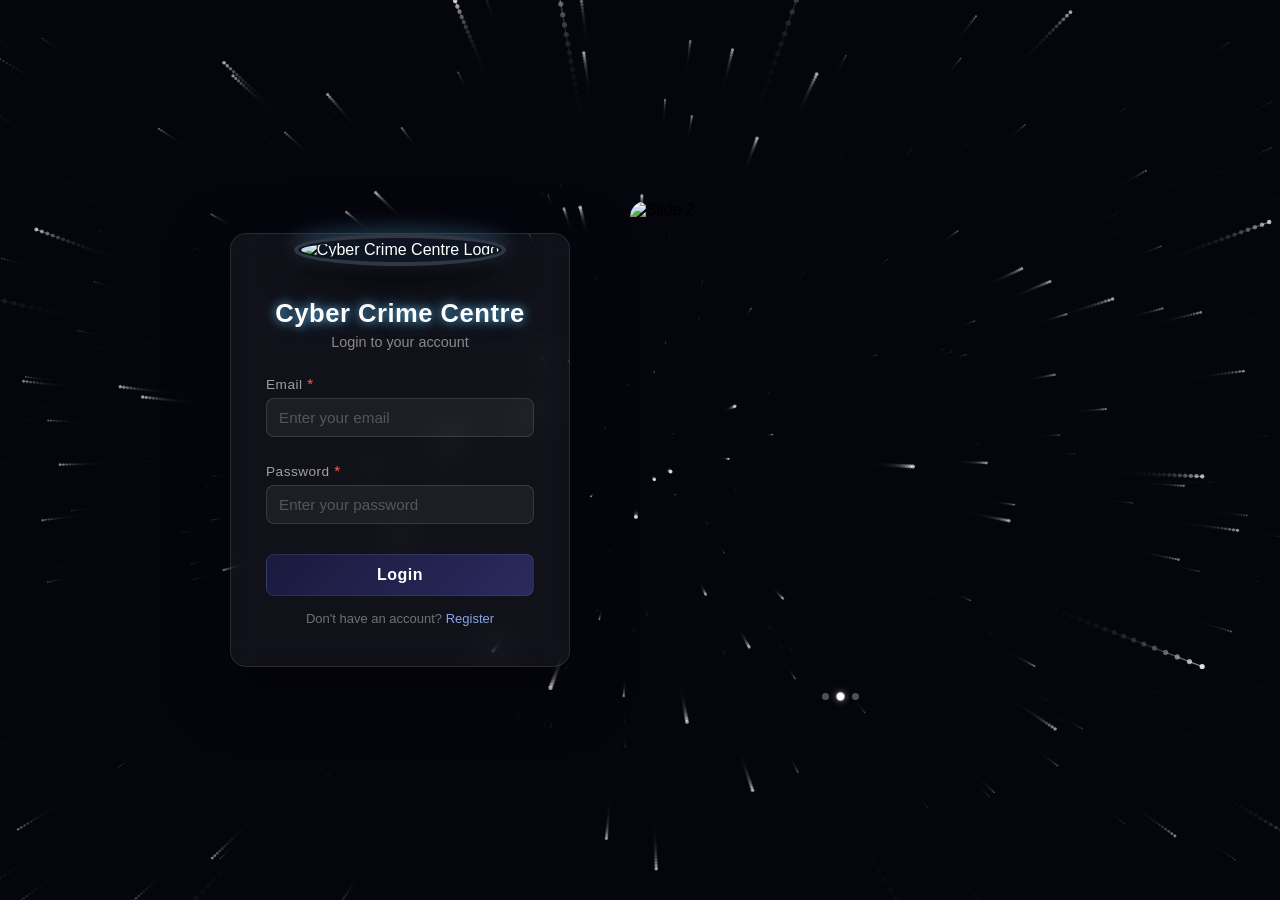
==== commit 5031483a: "Update logo and image paths in index.html" ====
--- a/index.html
+++ b/index.html
@@ -18,7 +18,7 @@
         <div class="form-wrapper">
             <!-- Login Form -->
             <div class="login-container" id="login-form">
-                <img src="cc_images/logo.png" alt="Cyber Crime Centre Logo" class="form-logo">
+                <img src="logo.png" alt="Cyber Crime Centre Logo" class="form-logo">
                 <h2>Cyber Crime Centre</h2>
                 <p>Login to your account</p>
                 <form id="login-form-el">
@@ -44,7 +44,7 @@
 
             <!-- Registration Form -->
             <div class="login-container" id="register-form">
-                <img src="cc_images/logo.png" alt="Cyber Crime Centre Logo" class="form-logo">
+                <img src="logo.png" alt="Cyber Crime Centre Logo" class="form-logo">
                 <h2>Cyber Crime Centre</h2>
                 <p>Create your account</p>
                 <form id="register-form-el">
@@ -121,9 +121,9 @@
         <!-- Image Slideshow -->
         <div class="slideshow-outer">
             <div class="slideshow-wrapper">
-                <img src="cc_images/cc1.jpg" class="slide active" alt="Slide 1">
-                <img src="cc_images/cc2.png" class="slide" alt="Slide 2">
-                <img src="cc_images/logo.png" class="slide" alt="Slide 3">
+                <img src="cc1.jpg" class="slide active" alt="Slide 1">
+                <img src="cc2.png" class="slide" alt="Slide 2">
+                <img src="logo.png" class="slide" alt="Slide 3">
             </div>
             <div class="slide-dots">
                 <span class="dot active"></span>
--- a/style.css
+++ b/style.css
@@ -2,6 +2,7 @@
     margin: 0;
     padding: 0;
     box-sizing: border-box;
+    scroll-behavior: smooth;
 }
 
 body{
@@ -377,10 +378,14 @@
 
 /* ===== Home Page ===== */
 .home-container {
-    position: relative;
+    position: absolute;
+    top: 0;
+    left: 0;
     z-index: 10;
     width: 100%;
-    min-height: 100vh;
+    height: 100vh;
+    overflow-x: hidden;
+    overflow-y: auto;
     display: flex;
     flex-direction: column;
 }
@@ -559,4 +564,1132 @@
     .cards-grid {
         grid-template-columns: 1fr;
     }
-}+}
+
+/* --- Hero Section Styles (Home Page) --- */
+.hero-section {
+    flex-shrink: 0;
+    min-height: calc(100vh - 80px); /* Height minus navbar */
+    display: flex;
+    flex-direction: column;
+    justify-content: center;
+    align-items: center;
+    text-align: center;
+    padding: 20px 20px 40px 20px;
+    max-width: 1000px;
+    margin: 0 auto;
+    z-index: 10;
+    position: relative;
+}
+
+.hero-badge {
+    display: inline-flex;
+    align-items: center;
+    gap: 10px;
+    padding: 8px 18px;
+    border-radius: 50px;
+    background: rgba(100, 200, 255, 0.05); /* very faint blue background */
+    border: 1px solid rgba(100, 200, 255, 0.25);
+    color: #9fd3ff; /* Icy blue-white text */
+    font-size: 0.75rem;
+    font-weight: 600;
+    letter-spacing: 1.5px;
+    margin-bottom: 25px;
+    box-shadow: 0 0 20px rgba(100, 200, 255, 0.1);
+}
+
+.hero-badge .icon {
+    font-size: 0.95rem;
+    color: #fff;
+}
+
+.hero-title {
+    font-size: 4.5rem;
+    font-weight: 800; /* Extra bold matching reference */
+    line-height: 1.15;
+    color: #ffffff;
+    margin-bottom: 35px;
+    letter-spacing: -1.5px;
+}
+
+.hero-title .highlight {
+    color: #8bbfff; /* the specific blue highlight color from the image */
+}
+
+.hero-desc {
+    font-size: 1.15rem;
+    line-height: 1.6;
+    color: rgba(255, 255, 255, 0.55);
+    max-width: 750px;
+    font-weight: 400;
+}
+
+.hero-actions {
+    margin-top: 35px;
+    display: flex;
+    justify-content: center;
+    align-items: center;
+}
+
+.report-file-btn {
+    display: inline-flex;
+    align-items: center;
+    gap: 8px;
+    background: #ff5e00; /* Vivid orange matching the wire image CTA */
+    color: #fff;
+    font-weight: 600;
+    font-size: 1.05rem;
+    padding: 14px 32px;
+    border-radius: 8px;
+    cursor: pointer;
+    text-decoration: none;
+    box-shadow: 0 4px 20px rgba(255, 94, 0, 0.3);
+    transition: all 0.3s ease;
+    border: none;
+}
+
+.report-file-btn:hover {
+    background: #ff4500;
+    transform: translateY(-2px);
+    box-shadow: 0 8px 30px rgba(255, 94, 0, 0.5);
+}
+
+.report-file-btn span {
+    font-size: 1.3rem; /* slightly larger arrow */
+    transition: transform 0.3s ease;
+}
+
+.report-file-btn:hover span {
+    transform: translateX(5px);
+}
+
+/* Make it responsive */
+@media (max-width: 900px) {
+    .hero-title {
+        font-size: 3.2rem;
+    }
+}
+
+@media (max-width: 600px) {
+    .hero-title {
+        font-size: 2.2rem;
+    }
+    .hero-badge {
+        font-size: 0.65rem;
+        padding: 6px 14px;
+    }
+    .hero-desc {
+        font-size: 1rem;
+    }
+}
+
+/* --- Features Section --- */
+.features-section {
+    padding: 100px 40px 120px 40px;
+    display: flex;
+    flex-direction: column;
+    align-items: center;
+    background: linear-gradient(180deg, rgba(5, 5, 15, 0), rgba(10, 15, 25, 0.95), #05050f);
+    width: 100%;
+    flex-shrink: 0;
+}
+
+.features-header {
+    text-align: center;
+    margin-bottom: 70px;
+    max-width: 800px;
+}
+
+.features-badge {
+    display: inline-flex;
+    align-items: center;
+    gap: 10px;
+    padding: 6px 16px;
+    border-radius: 50px;
+    background: rgba(100, 200, 255, 0.05);
+    border: 1px solid rgba(100, 200, 255, 0.2);
+    color: #9fd3ff;
+    font-size: 0.75rem;
+    font-weight: 600;
+    letter-spacing: 1.5px;
+    margin-bottom: 25px;
+}
+
+.features-header h2 {
+    font-size: 2.8rem;
+    font-weight: 800;
+    color: #fff;
+    line-height: 1.25;
+    margin-bottom: 25px;
+    letter-spacing: -0.5px;
+}
+
+.features-header p {
+    color: #a0a5b0;
+    font-size: 1.15rem;
+    line-height: 1.6;
+}
+
+.features-grid {
+    display: grid;
+    grid-template-columns: repeat(3, 1fr);
+    gap: 30px;
+    max-width: 1200px;
+    width: 100%;
+}
+
+.feature-card {
+    background: #0f1322; /* Uniform dark navy background matching reference */
+    border: 1px solid rgba(100, 150, 255, 0.08);
+    border-radius: 16px;
+    padding: 35px 30px;
+    display: flex;
+    flex-direction: column;
+    align-items: flex-start;
+    transition: transform 0.3s ease, box-shadow 0.3s ease;
+    /* Adding subtle continuous floating animation */
+    animation: floatCard 6s ease-in-out infinite;
+}
+
+/* Stagger the animations so they don't move exactly together */
+.feature-card:nth-child(1) { animation-delay: 0s; }
+.feature-card:nth-child(2) { animation-delay: 2s; }
+.feature-card:nth-child(3) { animation-delay: 4s; }
+
+@keyframes floatCard {
+    0% { transform: translateY(0); }
+    50% { transform: translateY(-8px); box-shadow: 0 10px 30px rgba(0, 0, 0, 0.4); }
+    100% { transform: translateY(0); }
+}
+
+.feature-card:hover {
+    transform: translateY(-8px) scale(1.03);
+    box-shadow: 0 15px 40px rgba(0, 0, 0, 0.6), 0 0 25px rgba(100, 200, 255, 0.4);
+    border-color: rgba(100, 180, 255, 0.6);
+    /* Pause the float animation when user is interacting with it */
+    animation-play-state: paused;
+}
+
+.card-icon-box {
+    width: 55px;
+    height: 55px;
+    background: rgba(100, 200, 255, 0.08);
+    border: 1px solid rgba(100, 200, 255, 0.2);
+    border-radius: 14px;
+    display: flex;
+    justify-content: center;
+    align-items: center;
+    font-size: 1.6rem;
+    margin-bottom: 30px;
+    box-shadow: 0 0 20px rgba(100, 200, 255, 0.1) inset;
+    transition: all 0.3s ease;
+}
+
+.feature-card:hover .card-icon-box {
+    background: rgba(100, 200, 255, 0.15);
+    box-shadow: 0 0 25px rgba(100, 200, 255, 0.2) inset, 0 0 15px rgba(100, 200, 255, 0.3);
+}
+
+.feature-card h3 {
+    color: #fff;
+    font-size: 1.5rem;
+    font-weight: 700;
+    margin-bottom: 16px;
+    letter-spacing: -0.5px;
+}
+
+.feature-card .card-desc {
+    color: #8b92a5;
+    font-size: 0.95rem;
+    line-height: 1.6;
+    margin-bottom: 30px;
+    min-height: 70px; /* Keep list alignments relatively even */
+}
+
+.input-box {
+    margin-bottom: 25px;
+    width: 100%;
+}
+
+label {
+    display: inline-block;
+    color: #fff;
+    font-size: 0.95rem;
+    font-weight: 500;
+    margin-bottom: 8px;
+    letter-spacing: 0.5px;
+}
+
+/* Add red asterisk globally to any label followed by a required input */
+label:has(+ input:required)::after,
+label:has(+ select:required)::after,
+label:has(+ textarea:required)::after,
+label:has(~ .input-wrapper input:required)::after,
+label:has(~ .input-wrapper select:required)::after,
+label:has(~ .input-wrapper textarea:required)::after,
+.form-group label:has(+ input:required)::after,
+.form-group label:has(+ select:required)::after,
+.form-group label:has(+ textarea:required)::after {
+    content: " *";
+    color: #ff5f56; /* Neon red */
+    font-size: 1.1em;
+}
+
+.input-wrapper {
+    position: relative;
+    width: 100%;
+}
+
+.card-list {
+    list-style: none;
+    padding: 0;
+    margin: 0;
+    width: 100%;
+    margin-top: auto; /* push to bottom to stretch nice */
+}
+
+.card-list li {
+    display: flex;
+    align-items: center;
+    gap: 12px;
+    color: #b4bcce;
+    font-size: 0.9rem;
+    margin-bottom: 16px;
+    line-height: 1.4;
+}
+
+.card-list li:last-child {
+    margin-bottom: 0;
+}
+
+.check-icon {
+    display: flex;
+    justify-content: center;
+    align-items: center;
+    width: 22px;
+    height: 22px;
+    background: rgba(100, 150, 255, 0.12);
+    border-radius: 50%;
+    color: #60a5fa;
+    font-size: 0.75rem;
+    font-weight: 900;
+    flex-shrink: 0;
+}
+
+/* Responsiveness */
+@media (max-width: 1050px) {
+    .features-grid {
+        grid-template-columns: repeat(2, 1fr);
+    }
+}
+
+@media (max-width: 750px) {
+    .features-grid {
+        grid-template-columns: 1fr;
+    }
+    .features-header h2 {
+        font-size: 2.2rem;
+    }
+    .features-section {
+        padding: 60px 20px;
+    }
+}
+
+/* --- Info Split Section --- */
+.info-split-section {
+    max-width: 1200px;
+    width: 100%;
+    margin: 50px auto 100px auto;
+    padding: 0 40px;
+    display: grid;
+    grid-template-columns: 1fr 1fr;
+    gap: 80px;
+    align-items: center;
+    position: relative;
+    z-index: 10;
+    flex-shrink: 0;
+}
+
+.split-content-left {
+    display: flex;
+    flex-direction: column;
+    align-items: flex-start;
+}
+
+.split-icon-circle {
+    width: 60px;
+    height: 60px;
+    background: #0d1e3d;
+    border: 1px solid rgba(100, 200, 255, 0.2);
+    border-radius: 16px;
+    display: flex;
+    justify-content: center;
+    align-items: center;
+    margin-bottom: 25px;
+    box-shadow: 0 0 20px rgba(100, 200, 255, 0.1) inset;
+}
+
+.split-icon-circle span {
+    color: #60a5fa;
+    font-size: 2.2rem;
+    font-weight: 300;
+}
+
+.split-content-left h2 {
+    font-size: 2.8rem;
+    font-weight: 800;
+    color: #fff;
+    line-height: 1.15;
+    margin-bottom: 25px;
+    letter-spacing: -1px;
+}
+
+.split-desc {
+    color: #a0a5b0;
+    font-size: 1.15rem;
+    line-height: 1.6;
+    margin-bottom: 40px;
+}
+
+.split-list {
+    list-style: none;
+    padding: 0;
+    margin-bottom: 40px;
+    width: 100%;
+}
+
+.split-list li {
+    display: flex;
+    align-items: center;
+    gap: 15px;
+    color: #ccd2e0;
+    font-size: 1.05rem;
+    margin-bottom: 22px;
+    background: rgba(255,255,255,0.02);
+    padding: 12px 15px;
+    border-radius: 8px;
+    border: 1px solid rgba(255,255,255,0.05);
+    transition: all 0.3s ease;
+    cursor: default;
+}
+
+.split-list li:hover {
+    background: rgba(100, 150, 255, 0.1);
+    border-color: rgba(100, 150, 255, 0.3);
+    color: #fff;
+    box-shadow: 0 0 15px rgba(100, 150, 255, 0.2);
+    transform: translateX(5px);
+}
+
+.check-icon-solid {
+    display: flex;
+    justify-content: center;
+    align-items: center;
+    width: 24px;
+    height: 24px;
+    background: #60a5fa;
+    border-radius: 50%;
+    color: #05050f;
+    font-size: 0.85rem;
+    font-weight: 900;
+    flex-shrink: 0;
+    transition: all 0.3s ease;
+}
+
+.split-list li:hover .check-icon-solid {
+    background: #fff;
+    box-shadow: 0 0 10px rgba(255, 255, 255, 0.8);
+}
+
+.learn-more-btn {
+    display: inline-flex;
+    padding: 14px 30px;
+    background: rgba(255,255,255,0.05);
+    border: 1px solid rgba(255,255,255,0.15);
+    color: #fff;
+    text-decoration: none;
+    border-radius: 30px;
+    font-weight: 600;
+    font-size: 1.05rem;
+    transition: all 0.3s ease;
+}
+
+.learn-more-btn:hover {
+    background: rgba(255,255,255,0.1);
+    transform: translateY(-2px);
+    box-shadow: 0 10px 25px rgba(0,0,0,0.3);
+}
+
+.split-image-right {
+    position: relative;
+    width: 100%;
+    perspective: 1200px;
+}
+
+.dashboard-mockup {
+    background: #0c101a;
+    border-radius: 16px;
+    border: 1px solid rgba(100, 150, 255, 0.2);
+    box-shadow: 0 30px 60px rgba(0,0,0,0.8), 0 0 40px rgba(100, 150, 255, 0.1);
+    overflow: hidden;
+    display: flex;
+    flex-direction: column;
+    transition: transform 0.5s cubic-bezier(0.2, 0.8, 0.2, 1), box-shadow 0.5s ease;
+    transform-style: preserve-3d;
+}
+
+/* Image on the right (cc6) rotates back on left, forward on right */
+.split-content-left + .split-image-right .dashboard-mockup:hover {
+    transform: rotateY(-10deg) rotateX(4deg) scale(1.03);
+    box-shadow: -15px 30px 60px rgba(0,0,0,0.9), 0 0 40px rgba(100, 150, 255, 0.3);
+}
+
+/* Image on the left (cc7) rotates back on right, forward on left */
+.split-image-right:first-child .dashboard-mockup:hover {
+    transform: rotateY(10deg) rotateX(4deg) scale(1.03);
+    box-shadow: 15px 30px 60px rgba(0,0,0,0.9), 0 0 40px rgba(100, 150, 255, 0.3);
+}
+
+.mockup-header {
+    height: 35px;
+    background: #151b2b;
+    border-bottom: 1px solid rgba(255,255,255,0.05);
+    display: flex;
+    align-items: center;
+    padding: 0 15px;
+    gap: 8px;
+}
+
+.mac-dot {
+    width: 10px;
+    height: 10px;
+    border-radius: 50%;
+}
+
+.mac-dot.red { background: #ff5f56; }
+.mac-dot.yellow { background: #ffbd2e; }
+.mac-dot.green { background: #27c93f; }
+
+.mockup-body {
+    padding: 20px;
+    background: #0a0e17;
+}
+
+.mockup-img {
+    width: 100%;
+    height: auto;
+    border-radius: 8px;
+    display: block;
+    box-shadow: 0 10px 30px rgba(0,0,0,0.5);
+}
+
+@media (max-width: 1000px) {
+    .info-split-section {
+        grid-template-columns: 1fr;
+        gap: 60px;
+        text-align: center;
+    }
+    .split-content-left {
+        align-items: center;
+    }
+    .split-list li {
+        text-align: left;
+    }
+}
+
+/* ========================================= */
+/*       Report Cyber Crime Modal Styles     */
+/* ========================================= */
+
+.modal-overlay {
+    position: fixed;
+    top: 0;
+    left: 0;
+    width: 100vw;
+    height: 100vh;
+    background: rgba(0, 0, 0, 0.75);
+    backdrop-filter: blur(8px);
+    z-index: 9999;
+    display: flex;
+    justify-content: center;
+    align-items: center;
+    opacity: 0;
+    pointer-events: none;
+    transition: opacity 0.3s ease;
+}
+
+.modal-overlay.active {
+    opacity: 1;
+    pointer-events: all;
+}
+
+.modal-content {
+    background: #0d111d; /* Deep dark blue background */
+    width: 90%;
+    max-width: 500px;
+    border-radius: 12px;
+    padding: 40px;
+    position: relative;
+    box-shadow: 0 25px 50px rgba(0,0,0,0.8), 0 0 40px rgba(80, 150, 255, 0.15);
+    border: 1px solid rgba(80, 150, 255, 0.15);
+    transform: translateY(30px) scale(0.95);
+    transition: all 0.4s cubic-bezier(0.175, 0.885, 0.32, 1.275);
+}
+
+.modal-overlay.active .modal-content {
+    transform: translateY(0) scale(1);
+}
+
+.close-modal-btn {
+    position: absolute;
+    top: 15px;
+    right: 20px;
+    background: none;
+    border: none;
+    color: rgba(255,255,255,0.4);
+    font-size: 28px;
+    font-weight: 300;
+    cursor: pointer;
+    transition: color 0.2s ease;
+    width: auto;
+    padding: 0;
+    box-shadow: none;
+}
+
+.close-modal-btn:hover {
+    color: #fff;
+    background: none;
+    transform: none;
+    box-shadow: none;
+}
+
+.modal-title {
+    text-align: center;
+    color: #4db8ff;
+    font-size: 2rem;
+    font-weight: 700;
+    margin-bottom: 5px;
+    text-shadow: 0 0 15px rgba(77, 184, 255, 0.6), 0 0 30px rgba(77, 184, 255, 0.3);
+}
+
+.modal-subtitle {
+    text-align: center;
+    color: rgba(255,255,255,0.5);
+    font-size: 0.9rem;
+    margin-bottom: 30px;
+}
+
+.report-form {
+    display: flex;
+    flex-direction: column;
+    gap: 16px;
+}
+
+.form-group label {
+    display: block;
+    color: rgba(255,255,255,0.6);
+    font-size: 0.75rem;
+    font-weight: 600;
+    letter-spacing: 0.5px;
+    margin-bottom: 8px;
+    text-transform: uppercase;
+}
+
+.form-group input[type="text"],
+.form-group input[type="email"],
+.form-group input[type="tel"],
+.form-group select,
+.form-group textarea {
+    width: 100%;
+    background: rgba(10, 15, 30, 0.5);
+    border: 1px solid rgba(100, 150, 255, 0.2);
+    border-radius: 8px;
+    padding: 12px 15px;
+    color: #fff;
+    font-size: 0.95rem;
+    transition: all 0.3s ease;
+    outline: none;
+}
+
+.form-group select {
+    appearance: none;
+    -webkit-appearance: none;
+    background-image: url("data:image/svg+xml,%3Csvg xmlns='http://www.w3.org/2000/svg' width='12' height='8' viewBox='0 0 12 8'%3E%3Cpath fill='none' stroke='white' stroke-width='1.5' d='M1 1l5 5 5-5'/%3E%3C/svg%3E");
+    background-repeat: no-repeat;
+    background-position: right 15px center;
+    cursor: pointer;
+}
+
+.form-group select option {
+    background: #0d111d;
+    color: #fff;
+}
+
+.form-group textarea {
+    resize: vertical;
+    min-height: 100px;
+}
+
+.form-group input:focus,
+.form-group select:focus,
+.form-group textarea:focus {
+    border-color: rgba(100, 180, 255, 0.6);
+    box-shadow: 0 0 15px rgba(100, 150, 255, 0.2) inset;
+    background: rgba(15, 25, 45, 0.8);
+}
+
+.form-group input::placeholder,
+.form-group textarea::placeholder {
+    color: rgba(255,255,255,0.25);
+}
+
+.phone-input-group {
+    display: flex;
+    gap: 10px;
+    align-items: center;
+}
+
+.file-upload-group {
+    margin-top: 5px;
+}
+
+.file-input-wrapper {
+    display: flex;
+    align-items: center;
+    gap: 15px;
+}
+
+.file-input-hidden {
+    display: none;
+}
+
+.file-btn {
+    background: #7b2cbf; /* Purple button from reference */
+    color: white;
+    padding: 10px 20px;
+    border-radius: 6px;
+    font-size: 0.9rem;
+    font-weight: 600;
+    cursor: pointer;
+    transition: all 0.3s ease;
+    display: inline-block;
+    border: 1px solid rgba(255,255,255,0.1);
+}
+
+.file-btn:hover {
+    background: #9d4edd;
+    box-shadow: 0 0 15px rgba(123, 44, 191, 0.6);
+}
+
+.file-name {
+    color: rgba(255,255,255,0.4);
+    font-size: 0.85rem;
+}
+
+.submit-report-btn {
+    background: #4db8ff; /* Light blue */
+    color: #050a14;
+    font-size: 1.05rem;
+    font-weight: 700;
+    padding: 14px;
+    border-radius: 8px;
+    border: none;
+    margin-top: 15px;
+    cursor: pointer;
+    transition: all 0.3s ease;
+    box-shadow: 0 0 20px rgba(77, 184, 255, 0.3);
+}
+
+.submit-report-btn:hover {
+    background: #7dd3ff;
+    box-shadow: 0 0 30px rgba(77, 184, 255, 0.6);
+    transform: translateY(-2px);
+}
+
+/* Success View */
+.report-success {
+    display: flex;
+    flex-direction: column;
+    align-items: center;
+    justify-content: center;
+    padding: 30px 10px;
+    text-align: center;
+}
+
+.report-success.hidden {
+    display: none;
+}
+
+.report-success h3 {
+    color: #27c93f;
+    font-size: 1.8rem;
+    margin-bottom: 10px;
+    margin-top: 20px;
+    text-shadow: 0 0 15px rgba(39, 201, 63, 0.5);
+}
+
+.report-success p {
+    color: rgba(255, 255, 255, 0.7);
+    margin-bottom: 30px;
+}
+
+.back-home-btn {
+    background: transparent;
+    border: 1px solid rgba(255, 255, 255, 0.2);
+    color: #fff;
+    padding: 12px 24px;
+    border-radius: 8px;
+    font-size: 1rem;
+    font-weight: 600;
+    cursor: pointer;
+    transition: all 0.3s ease;
+}
+
+.back-home-btn:hover {
+    background: rgba(255, 255, 255, 0.1);
+    border-color: rgba(255, 255, 255, 0.4);
+}
+
+/* Checkmark Animation */
+.success-animation {
+    width: 80px;
+    height: 80px;
+}
+
+.checkmark {
+    width: 100%;
+    height: 100%;
+    border-radius: 50%;
+    display: block;
+    stroke-width: 3;
+    stroke: #0a0e17;
+    stroke-miterlimit: 10;
+    box-shadow: inset 0px 0px 0px #27c93f;
+    animation: fill .4s ease-in-out .4s forwards, scale .3s ease-in-out .9s both;
+}
+
+.checkmark-circle {
+    stroke-dasharray: 166;
+    stroke-dashoffset: 166;
+    stroke-width: 3;
+    stroke-miterlimit: 10;
+    stroke: #27c93f;
+    fill: none;
+    animation: stroke 0.6s cubic-bezier(0.65, 0, 0.45, 1) forwards;
+}
+
+.checkmark-check {
+    transform-origin: 50% 50%;
+    stroke-dasharray: 48;
+    stroke-dashoffset: 48;
+    animation: stroke 0.3s cubic-bezier(0.65, 0, 0.45, 1) 0.8s forwards;
+}
+
+@keyframes stroke {
+    100% {
+        stroke-dashoffset: 0;
+    }
+}
+
+@keyframes scale {
+    0%, 100% {
+        transform: none;
+    }
+    50% {
+        transform: scale3d(1.1, 1.1, 1);
+    }
+}
+
+@keyframes fill {
+    100% {
+        box-shadow: inset 0px 0px 0px 50px #27c93f;
+    }
+}
+
+/* ========================================= */
+/*       Safety Guidance Modal Styles        */
+/* ========================================= */
+
+.safety-modal-content {
+    max-width: 650px;
+    padding: 40px 50px;
+}
+
+.modal-icon-container {
+    display: flex;
+    justify-content: center;
+    margin-bottom: 20px;
+}
+
+.modal-top-icon {
+    width: 65px;
+    height: 65px;
+    background: #111a30;
+    border-radius: 16px;
+    display: flex;
+    justify-content: center;
+    align-items: center;
+    font-size: 32px;
+    border: 1px solid rgba(100, 150, 255, 0.2);
+    box-shadow: 0 0 25px rgba(100, 150, 255, 0.15);
+}
+
+.safety-points-box {
+    background: #0f1423;
+    border: 1px solid rgba(255, 255, 255, 0.08);
+    border-radius: 12px;
+    padding: 30px;
+    margin-bottom: 25px;
+}
+
+.safety-box-title {
+    color: #fff;
+    font-size: 1.15rem;
+    margin-bottom: 20px;
+    font-weight: 600;
+}
+
+.safety-list {
+    list-style: none;
+    padding: 0;
+    margin: 0;
+}
+
+.safety-list li {
+    display: flex;
+    align-items: flex-start;
+    gap: 15px;
+    color: rgba(255, 255, 255, 0.8);
+    font-size: 0.95rem;
+    line-height: 1.6;
+    margin-bottom: 18px;
+}
+
+.safety-list li:last-child {
+    margin-bottom: 0;
+}
+
+.safety-list li .check-icon-solid {
+    color: #4db8ff;
+    flex-shrink: 0;
+    font-size: 1.1rem;
+    margin-top: 2px;
+}
+
+.safety-footer-note {
+    text-align: center;
+    color: rgba(255, 255, 255, 0.5);
+    font-size: 0.85rem;
+    line-height: 1.6;
+}
+
+@media (max-width: 600px) {
+    .safety-modal-content {
+        padding: 25px;
+    }
+    
+    .safety-points-box {
+        padding: 20px;
+    }
+}
+
+/* ========================================= */
+/*             Contact Section               */
+/* ========================================= */
+
+.contact-section {
+    display: grid;
+    grid-template-columns: 1fr 1fr;
+    gap: 40px;
+    background: #0b101e;
+    border: 1px solid rgba(77, 184, 255, 0.15);
+    border-radius: 24px;
+    padding: 40px 50px;
+    max-width: 1050px;
+    margin: 80px auto;
+    box-shadow: 0 20px 40px rgba(0,0,0,0.4), inset 0 0 20px rgba(77, 184, 255, 0.05);
+}
+
+.section-badge {
+    display: inline-block;
+    color: #4db8ff;
+    font-size: 0.7rem;
+    font-weight: 700;
+    letter-spacing: 1px;
+    padding: 5px 14px;
+    border-radius: 20px;
+    border: 1px solid rgba(77, 184, 255, 0.3);
+    margin-bottom: 15px;
+    background: rgba(77, 184, 255, 0.05);
+}
+
+.contact-title {
+    font-size: 2.2rem;
+    font-weight: 800;
+    color: #fff;
+    line-height: 1.1;
+    margin-bottom: 15px;
+}
+
+.contact-desc {
+    color: rgba(255, 255, 255, 0.7);
+    font-size: 0.95rem;
+    line-height: 1.5;
+    margin-bottom: 30px;
+    max-width: 95%;
+}
+
+.contact-cards {
+    display: flex;
+    flex-direction: column;
+    gap: 15px;
+}
+
+.contact-card {
+    display: flex;
+    align-items: center;
+    gap: 20px;
+    background: #111a30;
+    border: 1px solid rgba(255, 255, 255, 0.05);
+    border-radius: 12px;
+    padding: 20px 25px;
+    transition: all 0.3s ease;
+}
+
+.contact-card:hover {
+    background: #152240;
+    border-color: rgba(77, 184, 255, 0.2);
+    transform: translateX(5px);
+}
+
+.contact-icon {
+    width: 45px;
+    height: 45px;
+    border-radius: 12px;
+    display: flex;
+    justify-content: center;
+    align-items: center;
+    font-size: 1.5rem;
+    flex-shrink: 0;
+}
+
+.email-icon { background: #3b82f6; } /* Blue matching reference */
+.instagram-icon { background: linear-gradient(45deg, #f09433 0%, #e6683c 25%, #dc2743 50%, #cc2366 75%, #bc1888 100%); } /* Instagram Gradient */
+.time-icon { background: #3b82f6; } /* Blue matching reference */
+
+.contact-card-text {
+    display: flex;
+    flex-direction: column;
+    gap: 4px;
+}
+
+.card-label {
+    color: rgba(255, 255, 255, 0.5);
+    font-size: 0.85rem;
+}
+
+.card-value {
+    color: #fff;
+    font-size: 1rem;
+    font-weight: 600;
+}
+
+.contact-form-container {
+    background: #0f1423;
+    border: 1px solid rgba(255, 255, 255, 0.05);
+    border-radius: 20px;
+    padding: 40px;
+    height: 100%;
+}
+
+.form-title {
+    text-align: center;
+    color: #fff;
+    font-size: 1.5rem;
+    margin-bottom: 5px;
+}
+
+.form-desc {
+    text-align: center;
+    color: rgba(255, 255, 255, 0.5);
+    font-size: 0.9rem;
+    margin-bottom: 30px;
+}
+
+.contact-form .form-group {
+    margin-bottom: 20px;
+}
+
+.contact-form .form-group input,
+.contact-form .form-group textarea {
+    background: #151b2b;
+    border: 1px solid rgba(255, 255, 255, 0.05);
+    width: 100%;
+    border-radius: 8px;
+    padding: 12px 15px;
+    color: #fff;
+    font-size: 0.95rem;
+    outline: none;
+    transition: all 0.3s ease;
+}
+
+.contact-form .form-group input:focus,
+.contact-form .form-group textarea:focus {
+    border-color: rgba(77, 184, 255, 0.5);
+    background: #1a2235;
+}
+
+.contact-form .form-group textarea {
+    min-height: 120px;
+    resize: vertical;
+}
+
+.contact-form .form-group label {
+    display: flex;
+    align-items: center;
+    gap: 8px;
+    text-transform: none;
+    letter-spacing: normal;
+    color: rgba(255, 255, 255, 0.7);
+    margin-bottom: 8px;
+    font-size: 0.9rem;
+}
+
+.contact-form .form-group label::after {
+    display: none; /* Turn off global read asterisk for this specific form if not wanted, or let it override */
+}
+
+.label-icon {
+    color: #4db8ff;
+    font-size: 1rem;
+}
+
+.send-message-btn {
+    width: 100%;
+    background: #3b82f6;
+    color: white;
+    font-weight: 600;
+    font-size: 1rem;
+    padding: 15px;
+    border-radius: 10px;
+    border: none;
+    cursor: pointer;
+    display: flex;
+    justify-content: center;
+    align-items: center;
+    gap: 10px;
+    transition: all 0.3s ease;
+    margin-top: 10px;
+}
+
+.send-message-btn:hover {
+    background: #2563eb;
+    transform: translateY(-2px);
+    box-shadow: 0 5px 15px rgba(59, 130, 246, 0.4);
+}
+
+@media (max-width: 1000px) {
+    .contact-section {
+        grid-template-columns: 1fr;
+    }
+}
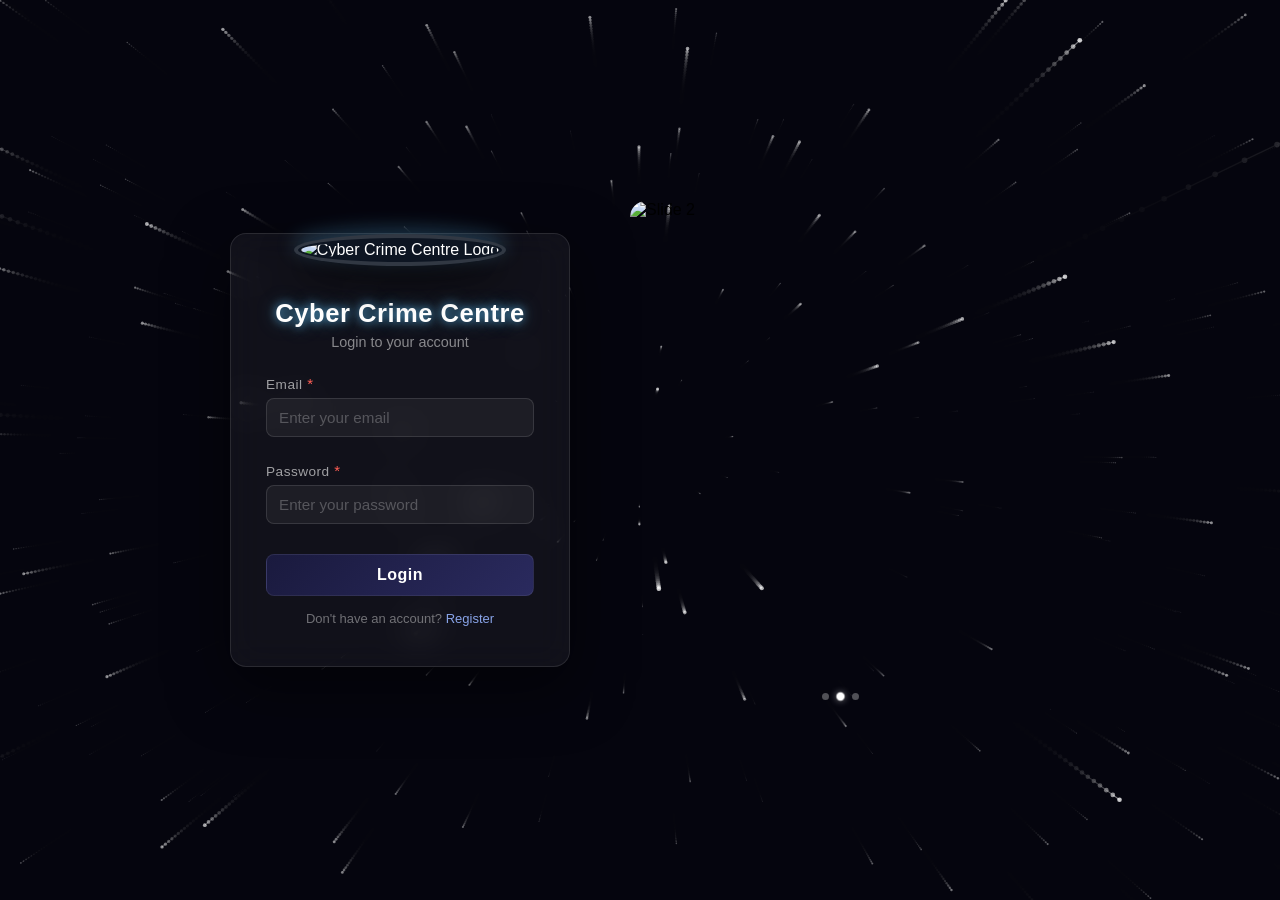
==== commit 252f4e7b: "Update image sources and localStorage keys" ====
--- a/index.html
+++ b/index.html
@@ -18,7 +18,7 @@
         <div class="form-wrapper">
             <!-- Login Form -->
             <div class="login-container" id="login-form">
-                <img src="logo.png" alt="Cyber Crime Centre Logo" class="form-logo">
+                <img src="cc_images/logo final.jpeg" alt="Cyber Crime Centre Logo" class="form-logo">
                 <h2>Cyber Crime Centre</h2>
                 <p>Login to your account</p>
                 <form id="login-form-el">
@@ -44,7 +44,7 @@
 
             <!-- Registration Form -->
             <div class="login-container" id="register-form">
-                <img src="logo.png" alt="Cyber Crime Centre Logo" class="form-logo">
+                <img src="cc_images/logo final.jpeg" alt="Cyber Crime Centre Logo" class="form-logo">
                 <h2>Cyber Crime Centre</h2>
                 <p>Create your account</p>
                 <form id="register-form-el">
@@ -121,9 +121,9 @@
         <!-- Image Slideshow -->
         <div class="slideshow-outer">
             <div class="slideshow-wrapper">
-                <img src="cc1.jpg" class="slide active" alt="Slide 1">
-                <img src="cc2.png" class="slide" alt="Slide 2">
-                <img src="logo.png" class="slide" alt="Slide 3">
+                <img src="cc_images/cc1.jpg" class="slide active" alt="Slide 1">
+                <img src="cc_images/cc2.png" class="slide" alt="Slide 2">
+                <img src="cc_images/logo final.jpeg" class="slide" alt="Slide 3">
             </div>
             <div class="slide-dots">
                 <span class="dot active"></span>
@@ -227,6 +227,7 @@
 
             if (!valid) return;
 
+            localStorage.setItem('userEmail', email);
             window.location.href = 'home.html';
         });
 
@@ -331,6 +332,10 @@
             }
 
             if (!valid) return;
+
+            localStorage.setItem('userFullName', name);
+            localStorage.setItem('userEmail', email);
+            localStorage.setItem('userPhone', countryCode + ' ' + phone);
 
             alert('Registration successful! Please login.');
             e.target.reset();
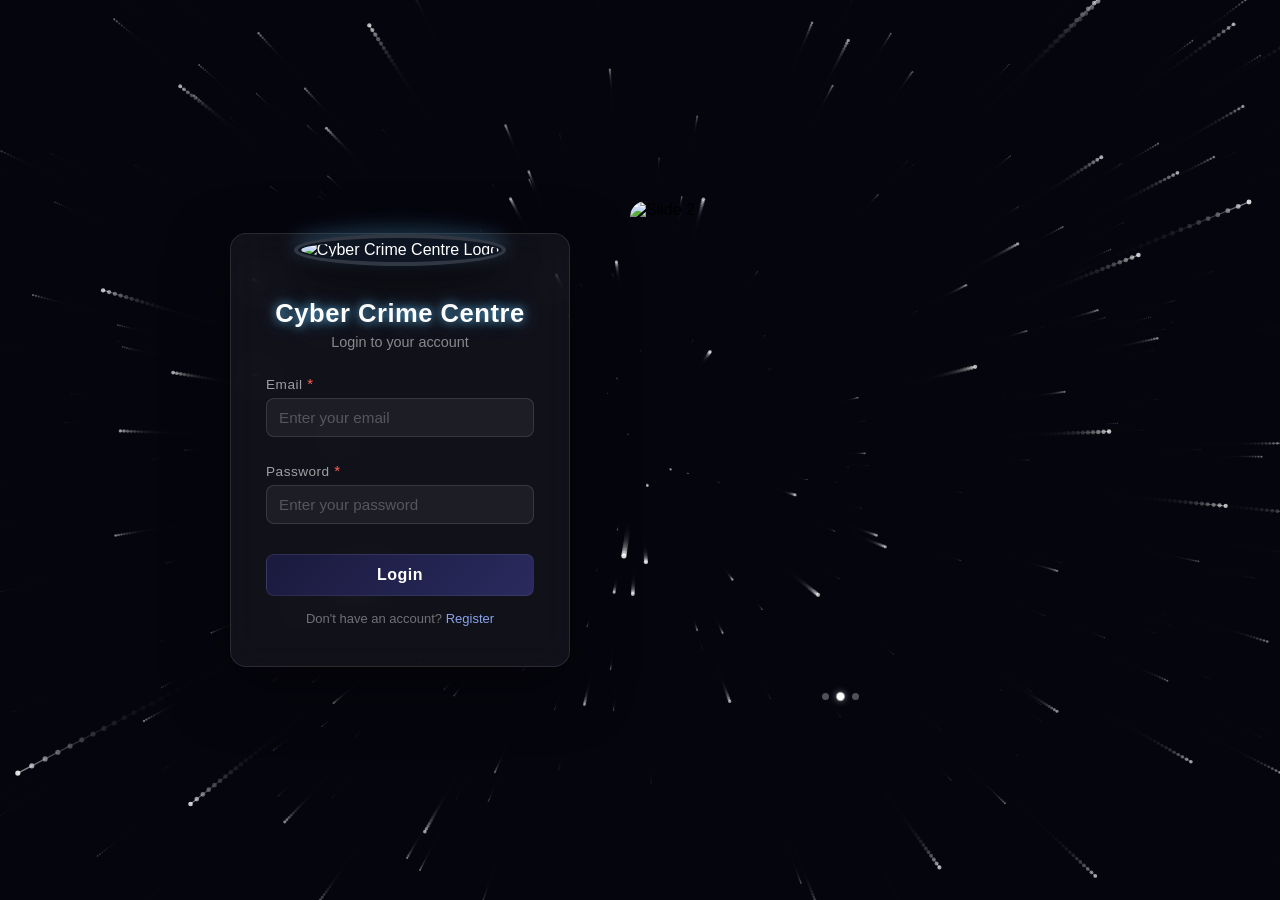
==== commit c0b7e2db: "Update image source paths in index.html" ====
--- a/index.html
+++ b/index.html
@@ -18,7 +18,7 @@
         <div class="form-wrapper">
             <!-- Login Form -->
             <div class="login-container" id="login-form">
-                <img src="cc_images/logo final.jpeg" alt="Cyber Crime Centre Logo" class="form-logo">
+                <img src="logo final.jpeg" alt="Cyber Crime Centre Logo" class="form-logo">
                 <h2>Cyber Crime Centre</h2>
                 <p>Login to your account</p>
                 <form id="login-form-el">
@@ -44,7 +44,7 @@
 
             <!-- Registration Form -->
             <div class="login-container" id="register-form">
-                <img src="cc_images/logo final.jpeg" alt="Cyber Crime Centre Logo" class="form-logo">
+                <img src="logo final.jpeg" alt="Cyber Crime Centre Logo" class="form-logo">
                 <h2>Cyber Crime Centre</h2>
                 <p>Create your account</p>
                 <form id="register-form-el">
@@ -121,9 +121,9 @@
         <!-- Image Slideshow -->
         <div class="slideshow-outer">
             <div class="slideshow-wrapper">
-                <img src="cc_images/cc1.jpg" class="slide active" alt="Slide 1">
-                <img src="cc_images/cc2.png" class="slide" alt="Slide 2">
-                <img src="cc_images/logo final.jpeg" class="slide" alt="Slide 3">
+                <img src="cc1.jpg" class="slide active" alt="Slide 1">
+                <img src="cc2.png" class="slide" alt="Slide 2">
+                <img src="logo final.jpeg" class="slide" alt="Slide 3">
             </div>
             <div class="slide-dots">
                 <span class="dot active"></span>
--- a/style.css
+++ b/style.css
@@ -806,6 +806,217 @@
     min-height: 70px; /* Keep list alignments relatively even */
 }
 
+/* --- Profile Dropdown Styles --- */
+.nav-profile-container {
+    position: relative;
+    display: flex;
+    align-items: center;
+}
+
+.profile-dropdown {
+    position: absolute;
+    top: calc(100% + 15px);
+    right: 0;
+    width: 220px;
+    background: rgba(255, 255, 255, 0.98);
+    border-radius: 12px;
+    box-shadow: 0 10px 30px rgba(0, 0, 0, 0.15);
+    padding: 10px 0;
+    opacity: 0;
+    visibility: hidden;
+    transform: translateY(10px);
+    transition: all 0.3s ease;
+    z-index: 1000;
+}
+
+.profile-dropdown.active {
+    opacity: 1;
+    visibility: visible;
+    transform: translateY(0);
+}
+
+.dropdown-item {
+    display: flex;
+    align-items: center;
+    gap: 12px;
+    padding: 12px 20px;
+    color: #333;
+    text-decoration: none;
+    font-size: 0.9rem;
+    transition: background 0.2s ease;
+}
+
+.dropdown-item:hover {
+    background: rgba(0, 0, 0, 0.04);
+}
+
+.dropdown-icon {
+    font-size: 1.1rem;
+    width: 20px;
+    text-align: center;
+}
+
+.logout-item {
+    border-top: 1px solid rgba(0, 0, 0, 0.05);
+    margin-top: 5px;
+    color: #ff4d4d !important;
+}
+
+/* --- Virtual ID Card Styles --- */
+.id-card-modal-content {
+    background: #fff;
+    width: 90%;
+    max-width: 420px;
+    border-radius: 16px;
+    padding: 30px;
+    position: relative;
+    box-shadow: 0 25px 50px rgba(0, 0, 0, 0.3);
+    overflow: hidden;
+}
+
+.id-card {
+    border: 1px solid #ddd;
+    border-radius: 12px;
+    padding: 20px;
+    background: #fff;
+    display: flex;
+    flex-direction: column;
+    align-items: center;
+    color: #333;
+}
+
+.id-card-header {
+    width: 100%;
+    text-align: center;
+    border-bottom: 1px solid #eee;
+    padding-bottom: 15px;
+    margin-bottom: 20px;
+}
+
+.inst-name-top {
+    font-size: 0.75rem;
+    color: #666;
+    margin-bottom: 10px;
+}
+
+.inst-brand {
+    display: flex;
+    align-items: center;
+    justify-content: center;
+    gap: 15px;
+    text-align: center;
+}
+
+.id-inst-logo {
+    width: 50px;
+    height: 50px;
+    object-fit: contain;
+}
+
+.inst-text h3 {
+    font-size: 0.8rem;
+    font-weight: 500;
+    margin: 0;
+}
+
+.inst-text h2 {
+    font-size: 0.95rem;
+    font-weight: 700;
+    margin: 1px 0 !important;
+    color: #000 !important;
+    text-shadow: none !important;
+}
+
+.inst-address {
+    margin-top: 15px;
+    font-size: 0.7rem;
+    color: #777;
+    line-height: 1.4;
+}
+
+.id-card-body {
+    display: flex;
+    flex-direction: column;
+    align-items: center;
+    width: 100%;
+}
+
+.student-photo-box {
+    width: 120px;
+    height: 150px;
+    border: 1px solid #ccc;
+    margin-bottom: 15px;
+    overflow: hidden;
+    background: #f9f9f9;
+}
+
+.student-photo {
+    width: 100%;
+    height: 100%;
+    object-fit: cover;
+}
+
+.student-details {
+    text-align: center;
+}
+
+.reg-no {
+    font-size: 0.9rem;
+    font-weight: 700;
+    color: #333;
+    margin-bottom: 8px;
+}
+
+.student-name {
+    font-size: 1rem;
+    font-weight: 700;
+    margin-bottom: 5px;
+    text-transform: uppercase;
+}
+
+.student-branch {
+    font-size: 0.9rem;
+    color: #555;
+    font-weight: 600;
+}
+
+.id-card-footer {
+    width: 100%;
+    margin-top: 25px;
+    display: flex;
+    justify-content: center;
+}
+
+.barcode-container {
+    display: flex;
+    flex-direction: column;
+    align-items: center;
+    gap: 5px;
+}
+
+.barcode-lines {
+    width: 200px;
+    height: 40px;
+    background: repeating-linear-gradient(
+        90deg,
+        #000,
+        #000 2px,
+        transparent 2px,
+        transparent 4px,
+        #000 4px,
+        #000 5px,
+        transparent 5px,
+        transparent 8px
+    );
+}
+
+.barcode-text {
+    font-family: 'Courier New', Courier, monospace;
+    font-size: 0.9rem;
+    letter-spacing: 2px;
+}
+
+
 .input-box {
     margin-bottom: 25px;
     width: 100%;
@@ -1693,3 +1904,321 @@
         grid-template-columns: 1fr;
     }
 }
+
+/* ========================================= */
+/*      Change Password UI Enhancements      */
+/* ========================================= */
+
+.cp-input-group {
+    position: relative;
+    display: flex;
+    align-items: center;
+    width: 100%;
+}
+
+.cp-input-icon {
+    position: absolute;
+    left: 15px;
+    color: rgba(255, 255, 255, 0.4);
+    font-size: 1.1rem;
+    pointer-events: none;
+    transition: color 0.3s ease;
+    z-index: 2;
+}
+
+.cp-input {
+    width: 100%;
+    padding: 14px 45px 14px 45px !important;
+    background: rgba(5, 10, 20, 0.7) !important;
+    border: 1px solid rgba(80, 150, 255, 0.2) !important;
+    color: #fff !important;
+    border-radius: 12px;
+    font-size: 0.95rem;
+    transition: all 0.3s ease;
+    box-shadow: inset 0 2px 10px rgba(0, 0, 0, 0.3);
+}
+
+.cp-input:focus {
+    border-color: #4db8ff !important;
+    background: rgba(10, 15, 30, 0.9) !important;
+    box-shadow: 0 0 15px rgba(77, 184, 255, 0.2), inset 0 2px 10px rgba(0, 0, 0, 0.4) !important;
+    outline: none;
+}
+
+.cp-input:focus ~ .cp-input-icon {
+    color: #4db8ff;
+}
+
+.cp-input-readonly {
+    background: rgba(15, 20, 35, 0.4) !important;
+    border-color: rgba(80, 150, 255, 0.1) !important;
+    color: rgba(255, 255, 255, 0.7) !important;
+    box-shadow: none !important;
+    cursor: default;
+}
+
+.cp-input-readonly:focus {
+    border-color: rgba(80, 150, 255, 0.3) !important;
+    box-shadow: 0 0 10px rgba(77, 184, 255, 0.1) !important;
+    background: rgba(20, 25, 45, 0.5) !important;
+}
+
+.profile-avatar-container {
+    width: 110px; 
+    height: 110px; 
+    border-radius: 50%; 
+    background: linear-gradient(135deg, #1e3a8a, #050a14); 
+    border: 3px solid rgba(77, 184, 255, 0.5); 
+    margin: 0 auto 15px auto; 
+    display: flex; 
+    align-items: center; 
+    justify-content: center; 
+    font-size: 3.5rem;
+    box-shadow: 0 10px 25px rgba(0,0,0,0.5), inset 0 0 20px rgba(77, 184, 255, 0.2);
+    position: relative;
+}
+
+.profile-avatar-container::after {
+    content: '';
+    position: absolute;
+    top: -6px; right: -6px; bottom: -6px; left: -6px;
+    border-radius: 50%;
+    border: 1px solid rgba(77, 184, 255, 0.3);
+    pointer-events: none;
+}
+
+.cp-toggle-icon {
+    position: absolute;
+    right: 15px;
+    color: rgba(255, 255, 255, 0.4);
+    font-size: 1.1rem;
+    cursor: pointer;
+    transition: color 0.3s ease, transform 0.2s ease;
+    padding: 5px;
+    z-index: 2;
+}
+
+.cp-toggle-icon:hover {
+    color: #fff;
+    transform: scale(1.1);
+}
+
+.cp-strength-meter {
+    height: 6px;
+    width: 100%;
+    background: rgba(255, 255, 255, 0.05);
+    border-radius: 6px;
+    margin-top: 10px;
+    overflow: hidden;
+    position: relative;
+    box-shadow: inset 0 1px 3px rgba(0,0,0,0.5);
+}
+
+.cp-strength-bar {
+    height: 100%;
+    width: 0%;
+    background: #ff4d4d;
+    transition: width 0.4s cubic-bezier(0.175, 0.885, 0.32, 1.275), background-color 0.4s ease;
+    border-radius: 6px;
+}
+
+.cp-strength-text {
+    font-size: 0.75rem;
+    color: rgba(255, 255, 255, 0.5);
+    margin-top: 6px;
+    display: block;
+    text-align: right;
+    font-weight: 600;
+    letter-spacing: 0.5px;
+    transition: color 0.4s ease;
+}
+
+.cp-submit-btn {
+    background: linear-gradient(135deg, #1e3a8a, #3b82f6) !important;
+    color: #fff !important;
+    border: 1px solid rgba(59, 130, 246, 0.4) !important;
+    box-shadow: 0 5px 25px rgba(59, 130, 246, 0.25) !important;
+    font-size: 1.1rem !important;
+    font-weight: 700 !important;
+    padding: 16px !important;
+    border-radius: 12px !important;
+    text-transform: uppercase;
+    letter-spacing: 1.5px;
+    width: 100%;
+    cursor: pointer;
+    transition: all 0.3s cubic-bezier(0.175, 0.885, 0.32, 1.275) !important;
+    margin-top: 10px;
+}
+
+.cp-submit-btn:hover {
+    transform: translateY(-3px) !important;
+    box-shadow: 0 10px 35px rgba(59, 130, 246, 0.45) !important;
+    background: linear-gradient(135deg, #2563eb, #60a5fa) !important;
+    border-color: rgba(96, 165, 250, 0.6) !important;
+}
+
+/* ========================================= */
+/*         AI Cyber Assistant Chatbot        */
+/* ========================================= */
+
+.ai-chat-btn {
+    position: fixed;
+    bottom: 30px;
+    right: 30px;
+    width: 60px;
+    height: 60px;
+    border-radius: 50%;
+    background: linear-gradient(135deg, #3b82f6, #1e3a8a);
+    box-shadow: 0 10px 25px rgba(59, 130, 246, 0.5), 0 0 15px rgba(77, 184, 255, 0.4);
+    display: flex;
+    justify-content: center;
+    align-items: center;
+    font-size: 1.8rem;
+    cursor: pointer;
+    z-index: 1000;
+    transition: transform 0.3s cubic-bezier(0.175, 0.885, 0.32, 1.275);
+}
+
+.ai-chat-btn:hover {
+    transform: scale(1.1) translateY(-5px);
+}
+
+.ai-chat-window {
+    position: fixed;
+    top: 50%;
+    left: 50%;
+    width: 90%;
+    max-width: 700px;
+    height: 80vh;
+    max-height: 800px;
+    background: rgba(10, 15, 30, 0.95);
+    backdrop-filter: blur(10px);
+    border: 1px solid rgba(80, 150, 255, 0.3);
+    border-radius: 12px;
+    box-shadow: 0 15px 50px rgba(0, 0, 0, 0.7), 0 0 30px rgba(80, 150, 255, 0.15);
+    display: flex;
+    flex-direction: column;
+    z-index: 10000;
+    opacity: 0;
+    visibility: hidden;
+    transform: translate(-50%, -50%) scale(0.95);
+    transition: all 0.4s cubic-bezier(0.175, 0.885, 0.32, 1.275);
+}
+
+.ai-chat-window.active {
+    opacity: 1;
+    visibility: visible;
+    transform: translate(-50%, -50%) scale(1);
+}
+
+.ai-chat-header {
+    padding: 15px 20px;
+    background: linear-gradient(90deg, rgba(30, 58, 138, 0.8), rgba(5, 10, 20, 0.8));
+    border-bottom: 1px solid rgba(80, 150, 255, 0.2);
+    border-radius: 12px 12px 0 0;
+    display: flex;
+    align-items: center;
+    justify-content: space-between;
+}
+
+.ai-chat-title {
+    color: #4db8ff;
+    font-size: 1.1rem;
+    font-weight: 600;
+    display: flex;
+    align-items: center;
+    gap: 8px;
+}
+
+.ai-chat-close {
+    color: rgba(255, 255, 255, 0.5);
+    cursor: pointer;
+    font-size: 1.2rem;
+    transition: color 0.2s ease;
+}
+.ai-chat-close:hover { color: #fff; }
+
+.ai-chat-messages {
+    flex: 1;
+    padding: 20px;
+    overflow-y: auto;
+    display: flex;
+    flex-direction: column;
+    gap: 12px;
+}
+
+.ai-message {
+    max-width: 85%;
+    padding: 10px 14px;
+    border-radius: 12px;
+    font-size: 0.9rem;
+    line-height: 1.4;
+    word-wrap: break-word;
+}
+
+.ai-message.bot {
+    align-self: flex-start;
+    background: rgba(30, 58, 138, 0.5);
+    border: 1px solid rgba(59, 130, 246, 0.3);
+    color: #e2e8f0;
+    border-bottom-left-radius: 2px;
+}
+
+.ai-message.user {
+    align-self: flex-end;
+    background: rgba(77, 184, 255, 0.2);
+    border: 1px solid rgba(77, 184, 255, 0.4);
+    color: #fff;
+    border-bottom-right-radius: 2px;
+}
+
+.ai-chat-input-area {
+    padding: 15px;
+    border-top: 1px solid rgba(80, 150, 255, 0.2);
+    display: flex;
+    gap: 10px;
+}
+
+.ai-chat-input {
+    flex: 1;
+    background: rgba(0, 0, 0, 0.3);
+    border: 1px solid rgba(80, 150, 255, 0.3);
+    color: #fff;
+    padding: 10px 15px;
+    border-radius: 20px;
+    outline: none;
+    font-size: 0.9rem;
+    transition: border-color 0.2s;
+}
+
+.ai-chat-input:focus {
+    border-color: #4db8ff;
+}
+
+.ai-chat-send {
+    background: #3b82f6;
+    color: #fff;
+    border: none;
+    width: 40px;
+    height: 40px;
+    border-radius: 50%;
+    cursor: pointer;
+    display: flex;
+    justify-content: center;
+    align-items: center;
+    transition: all 0.2s ease;
+}
+
+.ai-chat-send:hover {
+    background: #2563eb;
+    transform: scale(1.05);
+}
+
+.typing-indicator {
+    font-size: 0.8rem;
+    color: rgba(255,255,255,0.5);
+    margin-top: -5px;
+    margin-bottom: 5px;
+    font-style: italic;
+    display: none;
+}
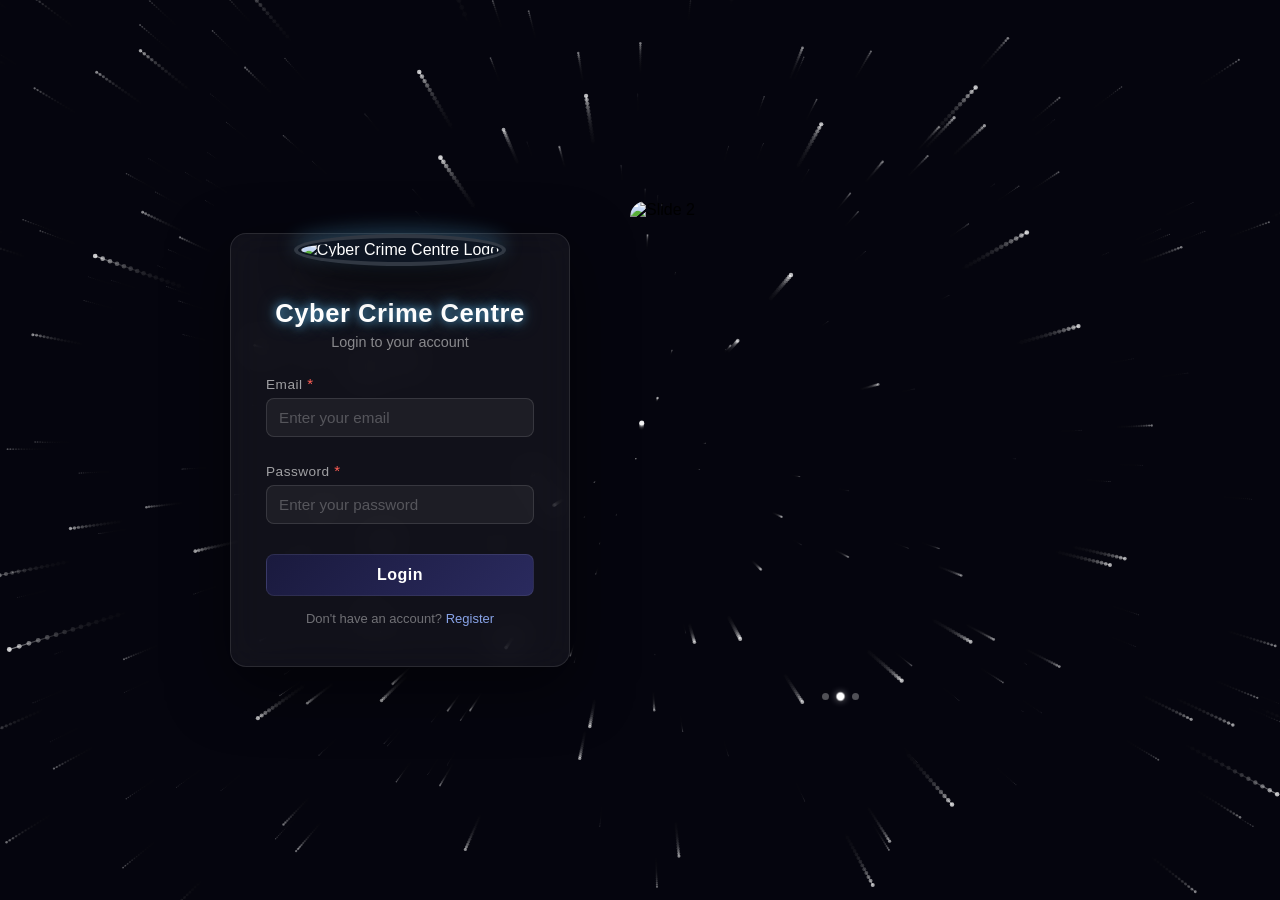
==== commit 18db3f99: "Replace 'logo final.jpeg' with 'logo.png' in HTML" ====
--- a/index.html
+++ b/index.html
@@ -18,7 +18,7 @@
         <div class="form-wrapper">
             <!-- Login Form -->
             <div class="login-container" id="login-form">
-                <img src="logo final.jpeg" alt="Cyber Crime Centre Logo" class="form-logo">
+                <img src="logo.png" alt="Cyber Crime Centre Logo" class="form-logo">
                 <h2>Cyber Crime Centre</h2>
                 <p>Login to your account</p>
                 <form id="login-form-el">
@@ -44,7 +44,7 @@
 
             <!-- Registration Form -->
             <div class="login-container" id="register-form">
-                <img src="logo final.jpeg" alt="Cyber Crime Centre Logo" class="form-logo">
+                <img src="logo.png" alt="Cyber Crime Centre Logo" class="form-logo">
                 <h2>Cyber Crime Centre</h2>
                 <p>Create your account</p>
                 <form id="register-form-el">
@@ -123,7 +123,7 @@
             <div class="slideshow-wrapper">
                 <img src="cc1.jpg" class="slide active" alt="Slide 1">
                 <img src="cc2.png" class="slide" alt="Slide 2">
-                <img src="logo final.jpeg" class="slide" alt="Slide 3">
+                <img src="logo.png" class="slide" alt="Slide 3">
             </div>
             <div class="slide-dots">
                 <span class="dot active"></span>
